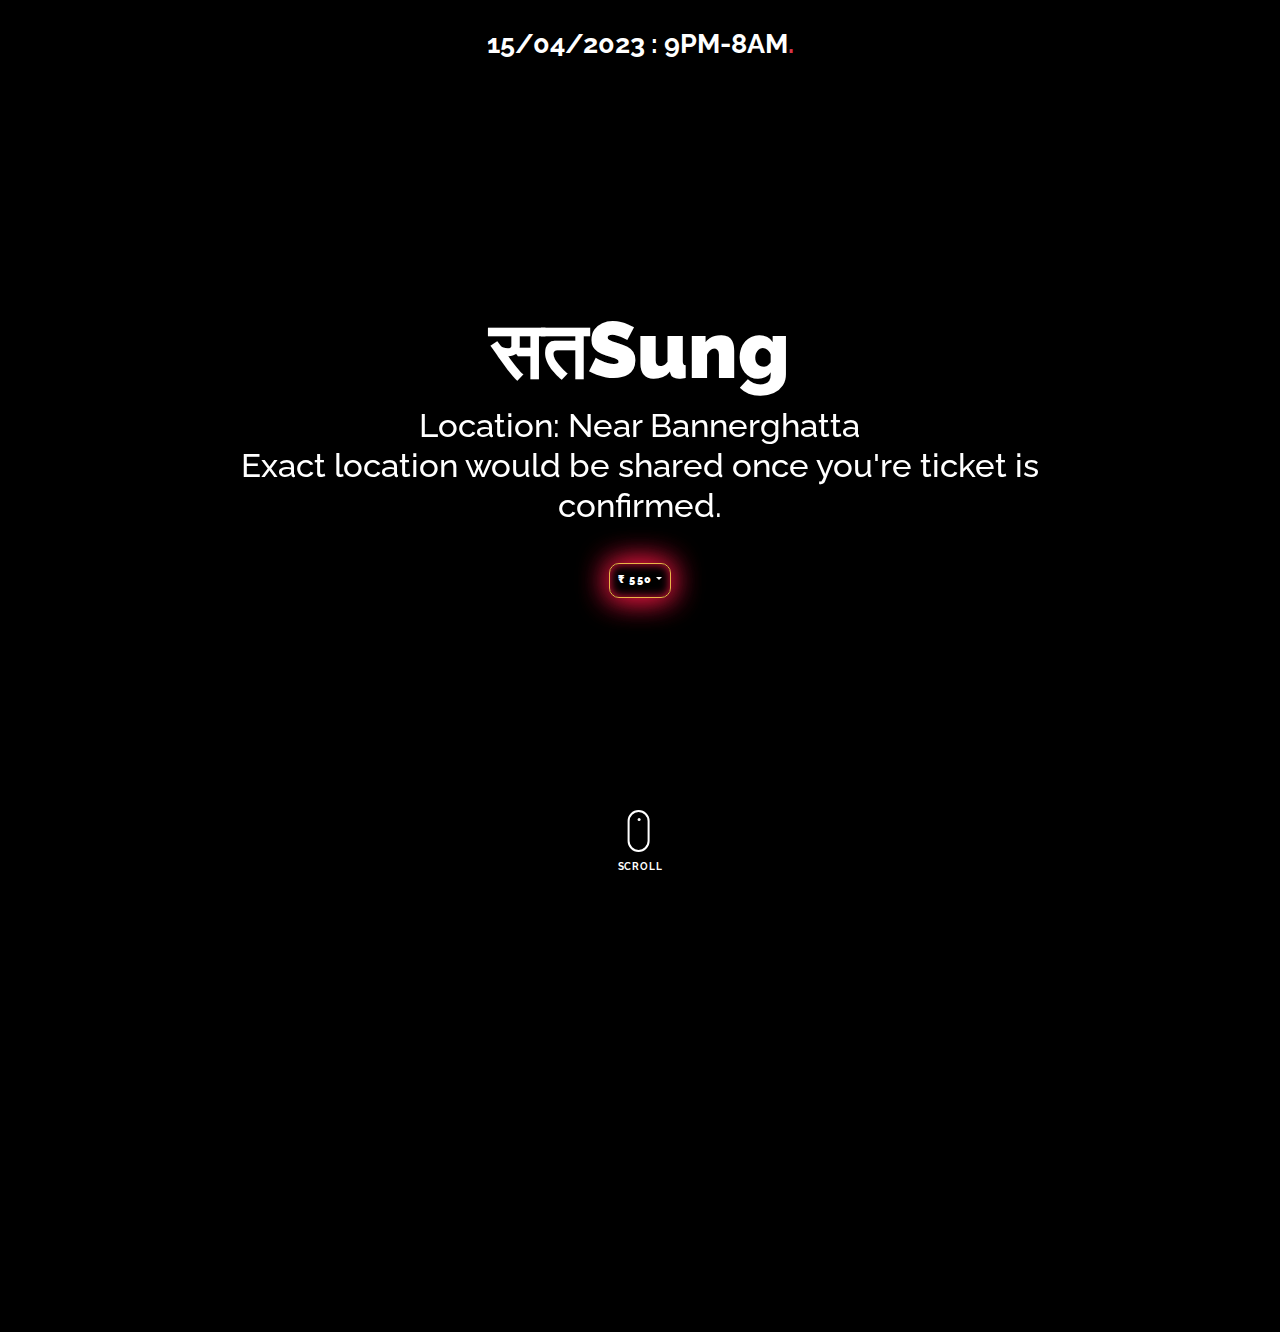
==== tickets.html @ d3749dba "Update tickets.html" ====
<!doctype html>
<html lang="en">

<head>
  <title>BPM - Bangalore Progressive Music</title>
  <meta charset="utf-8">
  <meta name="viewport" content="width=device-width, initial-scale=1, shrink-to-fit=no">
  
  <meta name="description" content=" ">
  <meta name="keywords" content="html, css, javascript, jquery">
  <meta name="author" content="">

  <link rel="stylesheet" href="css/vendor/icomoon/style.css">
  <link rel="stylesheet" href="css/vendor/owl.carousel.min.css">
  <link rel="stylesheet" href="css/vendor/aos.css">
  <link rel="stylesheet" href="css/vendor/animate.min.css">
  <link rel="stylesheet" href="css/vendor/bootstrap.min.css">
  <link rel="stylesheet" href="css/vendor/jquery.fancybox.min.css">

  <!-- Theme Style -->
  <link rel="stylesheet" href="css/style.css">
  <style type="text/css">
    button {
        background-color: #000;
        border: .5px solid crimson;
        border-radius: 10px;
        color: #fff;
        padding: 8px;
        box-shadow: 0 0 30px 0 crimson,
                    0 0 30px 0 crimson,
                    0 0 10px 0 crimson inset;
      }
  </style>

</head>

<body data-spy="scroll" data-target=".site-nav-target" data-offset="200">

  <nav class="unslate_co--site-mobile-menu">
    <div class="close-wrap d-flex">
      <a href="#" class="d-flex ml-auto js-menu-toggle">
        <span class="close-label">Close</span>
        <div class="close-times">
          <span class="bar1"></span>
          <span class="bar2"></span>
        </div>
      </a>
    </div>
    <div class="site-mobile-inner"></div>
  </nav>

  <div class="unslate_co--site-wrap">

    <div class="unslate_co--site-inner">

      <nav class="unslate_co--site-nav site-nav-target">

        <div class="container">

          <div class="row align-items-center justify-content-between text-left">
            <div class="col-md-5 text-right">
              <ul class="site-nav-ul js-clone-nav text-left d-none d-lg-inline-block">
               <!--  <li class="has-children">
                  <a href="index.html#home-section" class="nav-link">Home</a>
                  <ul class="dropdown">
                    <li>
                      <a href="index.html">Hero Image BG</a>
                    </li>
                    <li>
                      <a href="index-video.html">Video BG</a>
                    </li>
                    <li>
                      <a href="index-hero-slider.html">Hero Slider</a>
                    </li>
                    <li>
                      <a href="index-sidebar-menu.html">Sidebar Menu</a>
                    </li>
                    <li>
                      <a href="index-right-menu.html">Right Menu</a>
                    </li>
                  </ul>
                </li> -->
                <!-- <li><a href="index.html#portfolio-section" class="nav-link">Portfolio</a></li>
                <li><a href="index.html#about-section" class="nav-link">About</a></li>
                <li><a href="index.html#services-section" class="nav-link">Services</a></li> -->
              </ul>
            </div>
            <div class="site-logo pos-absolute">
              <a href="index.html" class="unslate_co--site-logo">15/04/2023 : 9PM-8AM<span>.</span></a>
            </div>
            <div class="col-md-5 text-right text-lg-left">
              <ul class="site-nav-ul js-clone-nav text-left d-none d-lg-inline-block">
                <!-- <li><a href="index.html#skills-section" class="nav-link">Skills</a></li>
                <li><a href="index.html#testimonial-section" class="nav-link">Testimonial</a></li>
                <li><a href="index.html#journal-section" class="nav-link">Journal</a></li>
                <li><a href="index.html#contact-section" class="nav-link">Contact</a></li> -->
              </ul>

              <ul class="site-nav-ul-none-onepage text-right d-inline-block d-lg-none">
                <li><a href="#" class="js-menu-toggle">Menu</a></li>
              </ul>

            </div>
          </div>
        </div>

      </nav>
      <!-- END nav -->

      <div class="cover-v1 gradient-bottom-black jarallax">
        <div class="container">
          <div class="row align-items-center">

            <div class="col-md-10 mx-auto text-center">
              <h1 class="heading" data-aos="fade-up">सतSung</h1>
              <h2 class="subheading" data-aos="fade-up" data-aos-delay="100">Location: Near Bannerghatta<br>Exact location would be shared once you're ticket is confirmed.</h2>
              <br>
              <button class="btn btn-secondary dropdown-toggle" type="button" id="dropdownMenuButton" data-toggle="dropdown"  style="background-color: #000;
        border: .5px solid #e8b647;
        border-radius: 10px;
        color: #fff;
        padding: 8px;
        box-shadow: 0 0 30px 0 crimson,
                    0 0 30px 0 crimson,
                    0 0 10px 0 crimson inset;"type="button">₹ 550</button>
                    <div class="dropdown-menu" aria-labelledby="dropdownMenuButton">
    <a class="dropdown-item" href="https://paytm.me/tS7y-O1">1 head - 699</a>
    <a class="dropdown-item" href="https://paytm.me/Bcw-21h">2 heads - 1350</a>
    <a class="dropdown-item" href="https://paytm.me/C-8MZft">3 heads - 1999</a>

    <a class="dropdown-item" href="https://paytm.me/Ius-ik9">4 heads - 2550</a>
    <a class="dropdown-item" href="https://paytm.me/HAKi-k9">5 heads - 3000</a>
    <a class="dropdown-item" href="https://paytm.me/k-GIZft">6 heads - 3500</a>
    <a class="dropdown-item" href="https://paytm.me/ZZI-Zft">7 heads - 4000</a>
    <a class="dropdown-item" href="https://paytm.me/oCCD-1l">8 heads - 4500</a>
  </div>
          <!--    <button type="button" onclick="window.location.href='https://paytm.me/tS7y-O1';" >Buy Tickets - 699</button> -->
            </div>

          </div>
        </div>

        <!-- dov -->
        <a href="#portfolio-single-section" class="mouse-wrap smoothscroll">
          <span class="mouse">
            <span class="scroll"></span>
          </span>
          <span class="mouse-label">Scroll</span>
        </a>

      </div>
      <!-- END .cover-v1 -->

     <!--  <div class="container">
        <div class="portfolio-single-wrap unslate_co--section" id="portfolio-single-section">

          <div class="portfolio-single-inner">
            <h2 class="heading-portfolio-single-h2">Shoe Rebranding</h2>

            <div class="row justify-content-between mb-5">
              <div class="col-12 mb-4">
                <div class="owl-carousel single-slider">
                  <figure class="mb-4">
                    <img src="images/work_1_full.jpg" alt="Image" class="img-fluid">
                  </figure>
                  <figure class="mb-4">
                    <img src="images/work_1_a_full.jpg" alt="Image" class="img-fluid">
                  </figure>
                </div>
              </div>
              <div class="col-12 mb-5">
                <div class="row">
                  <div class="col-sm-6 col-md-6 col-lg-3">
                    <div class="detail-v1">
                      <span class="detail-label">Project Date</span>
                      <span class="detail-val">March 9th, 2020</span>
                    </div>
                  </div>
                  <div class="col-sm-6 col-md-6 col-lg-3">
                    <div class="detail-v1">
                      <span class="detail-label">Role</span>
                      <span class="detail-val"><a href="#">Identity</a>, <a href="#">Web Design</a></span>
                    </div>
                  </div>
                  <div class="col-sm-6 col-md-6 col-lg-3">
                    <div class="detail-v1">
                      <span class="detail-label">Client</span>
                      <span class="detail-val">unslate</span>
                    </div>
                  </div>
                  <div class="col-sm-6 col-md-6 col-lg-3">
                    <div class="detail-v1">
                      <span class="detail-label">Visit</span>
                      <span class="detail-val"><a href="#">https:///</a></span>
                    </div>
                  </div>
                </div>
              </div>
              <div class="col-md-6 pr-md-5">
                <p>People think there’s one reality, but there’s loads of them, all snaking off, like roots. And what we do on one path affects what happens on the other paths. Time is a construct. People think you can’t go back and change things, but you can, that’s what flashbacks are, they’re invitations to go back and make different choices. When you make a decision, you think it’s you doing it, but it’s not. It’s the spirit out there that’s connected to our world that decides what we do and we just have to go along for the ride. Mirrors let you move through time. The government monitors people, they pay people to be your relatives and they put drugs in your food and they film you. </p>
              </div>
              <div class="col-md-6 pl-md-5">
                <p>There’s messages in every game. Like Pac-Man. Do you know what PAC stands for? P-A-C: “program and control.” He’s Program and Control Man the whole things a metaphor, he thinks he’s got free will but really he’s trapped in a maze, in a system, all he can do is consume, he’s pursued by demons that are probably just in his own head, and even if he does manage to escape by slipping out one side of the maze, what happens? He comes right back in the other side. People think it’s a happy game, it’s not a happy game, it’s a fucking nightmare world and the worst thing is it’s real and we live in it. It’s all code. If you listen closely, you can hear the numbers. There’s a cosmic flowchart that dictates where you can and where you can’t go.</p>
              </div>
            </div>

          </div>
        </div>
      </div> -->
    </div>

 
    <footer class="unslate_co--footer unslate_co--section">
      <div class="container">
        <div class="row justify-content-center">
          <div class="col-md-7">

            <div class="footer-site-logo"><a href="#">सतSung<span>.</span></a></div>

            <ul class="footer-site-social">
              <li><a href="https://instagram.com/bangaloreprogressivemusic?igshid=ZjE2NGZiNDQ=">Instagram</a></li>
            </ul>

            <p class="site-copyright">
                
                <!-- Link back to Colorlib can't be removed. Template is licensed under CC BY 3.0. -->
                Copyright &copy;
                <script>
                  document.write(new Date().getFullYear());
                </script> All rights reserved | This is made with <i class="icon-heart"
                  aria-hidden="true"></i> by <a href="https://colorlib.com" target="_blank">God</a>
                <!-- Link back to Colorlib can't be removed. Template is licensed under CC BY 3.0. -->
              
              </p>

          </div>
        </div>
      </div>
    </footer>

  </div>

  <!-- Loader -->
  <div id="unslate_co--overlayer"></div>
  <div class="site-loader-wrap">
    <div class="site-loader"></div>
  </div>

  <script src="js/scripts-dist.js"></script>
  <script src="js/main.js"></script>


</body>

</html>
---- css/vendor/icomoon/style.css ----
@font-face {
  font-family: 'icomoon';
  src:  url('fonts/icomoon.eot?10si43');
  src:  url('fonts/icomoon.eot?10si43#iefix') format('embedded-opentype'),
    url('fonts/icomoon.ttf?10si43') format('truetype'),
    url('fonts/icomoon.woff?10si43') format('woff'),
    url('fonts/icomoon.svg?10si43#icomoon') format('svg');
  font-weight: normal;
  font-style: normal;
}

[class^="icon-"], [class*=" icon-"] {
  /* use !important to prevent issues with browser extensions that change fonts */
  font-family: 'icomoon' !important;
  speak: none;
  font-style: normal;
  font-weight: normal;
  font-variant: normal;
  text-transform: none;
  line-height: 1;

  /* Better Font Rendering =========== */
  -webkit-font-smoothing: antialiased;
  -moz-osx-font-smoothing: grayscale;
}

.icon-asterisk:before {
  content: "\f069";
}
.icon-plus:before {
  content: "\f067";
}
.icon-question:before {
  content: "\f128";
}
.icon-minus:before {
  content: "\f068";
}
.icon-glass:before {
  content: "\f000";
}
.icon-music:before {
  content: "\f001";
}
.icon-search:before {
  content: "\f002";
}
.icon-envelope-o:before {
  content: "\f003";
}
.icon-heart:before {
  content: "\f004";
}
.icon-star:before {
  content: "\f005";
}
.icon-star-o:before {
  content: "\f006";
}
.icon-user:before {
  content: "\f007";
}
.icon-film:before {
  content: "\f008";
}
.icon-th-large:before {
  content: "\f009";
}
.icon-th:before {
  content: "\f00a";
}
.icon-th-list:before {
  content: "\f00b";
}
.icon-check:before {
  content: "\f00c";
}
.icon-close:before {
  content: "\f00d";
}
.icon-remove:before {
  content: "\f00d";
}
.icon-times:before {
  content: "\f00d";
}
.icon-search-plus:before {
  content: "\f00e";
}
.icon-search-minus:before {
  content: "\f010";
}
.icon-power-off:before {
  content: "\f011";
}
.icon-signal:before {
  content: "\f012";
}
.icon-cog:before {
  content: "\f013";
}
.icon-gear:before {
  content: "\f013";
}
.icon-trash-o:before {
  content: "\f014";
}
.icon-home:before {
  content: "\f015";
}
.icon-file-o:before {
  content: "\f016";
}
.icon-clock-o:before {
  content: "\f017";
}
.icon-road:before {
  content: "\f018";
}
.icon-download:before {
  content: "\f019";
}
.icon-arrow-circle-o-down:before {
  content: "\f01a";
}
.icon-arrow-circle-o-up:before {
  content: "\f01b";
}
.icon-inbox:before {
  content: "\f01c";
}
.icon-play-circle-o:before {
  content: "\f01d";
}
.icon-repeat:before {
  content: "\f01e";
}
.icon-rotate-right:before {
  content: "\f01e";
}
.icon-refresh:before {
  content: "\f021";
}
.icon-list-alt:before {
  content: "\f022";
}
.icon-lock:before {
  content: "\f023";
}
.icon-flag:before {
  content: "\f024";
}
.icon-headphones:before {
  content: "\f025";
}
.icon-volume-off:before {
  content: "\f026";
}
.icon-volume-down:before {
  content: "\f027";
}
.icon-volume-up:before {
  content: "\f028";
}
.icon-qrcode:before {
  content: "\f029";
}
.icon-barcode:before {
  content: "\f02a";
}
.icon-tag:before {
  content: "\f02b";
}
.icon-tags:before {
  content: "\f02c";
}
.icon-book:before {
  content: "\f02d";
}
.icon-bookmark:before {
  content: "\f02e";
}
.icon-print:before {
  content: "\f02f";
}
.icon-camera:before {
  content: "\f030";
}
.icon-font:before {
  content: "\f031";
}
.icon-bold:before {
  content: "\f032";
}
.icon-italic:before {
  content: "\f033";
}
.icon-text-height:before {
  content: "\f034";
}
.icon-text-width:before {
  content: "\f035";
}
.icon-align-left:before {
  content: "\f036";
}
.icon-align-center:before {
  content: "\f037";
}
.icon-align-right:before {
  content: "\f038";
}
.icon-align-justify:before {
  content: "\f039";
}
.icon-list:before {
  content: "\f03a";
}
.icon-dedent:before {
  content: "\f03b";
}
.icon-outdent:before {
  content: "\f03b";
}
.icon-indent:before {
  content: "\f03c";
}
.icon-video-camera:before {
  content: "\f03d";
}
.icon-image:before {
  content: "\f03e";
}
.icon-photo:before {
  content: "\f03e";
}
.icon-picture-o:before {
  content: "\f03e";
}
.icon-pencil:before {
  content: "\f040";
}
.icon-map-marker:before {
  content: "\f041";
}
.icon-adjust:before {
  content: "\f042";
}
.icon-tint:before {
  content: "\f043";
}
.icon-edit:before {
  content: "\f044";
}
.icon-pencil-square-o:before {
  content: "\f044";
}
.icon-share-square-o:before {
  content: "\f045";
}
.icon-check-square-o:before {
  content: "\f046";
}
.icon-arrows:before {
  content: "\f047";
}
.icon-step-backward:before {
  content: "\f048";
}
.icon-fast-backward:before {
  content: "\f049";
}
.icon-backward:before {
  content: "\f04a";
}
.icon-play:before {
  content: "\f04b";
}
.icon-pause:before {
  content: "\f04c";
}
.icon-stop:before {
  content: "\f04d";
}
.icon-forward:before {
  content: "\f04e";
}
.icon-fast-forward:before {
  content: "\f050";
}
.icon-step-forward:before {
  content: "\f051";
}
.icon-eject:before {
  content: "\f052";
}
.icon-chevron-left:before {
  content: "\f053";
}
.icon-chevron-right:before {
  content: "\f054";
}
.icon-plus-circle:before {
  content: "\f055";
}
.icon-minus-circle:before {
  content: "\f056";
}
.icon-times-circle:before {
  content: "\f057";
}
.icon-check-circle:before {
  content: "\f058";
}
.icon-question-circle:before {
  content: "\f059";
}
.icon-info-circle:before {
  content: "\f05a";
}
.icon-crosshairs:before {
  content: "\f05b";
}
.icon-times-circle-o:before {
  content: "\f05c";
}
.icon-check-circle-o:before {
  content: "\f05d";
}
.icon-ban:before {
  content: "\f05e";
}
.icon-arrow-left:before {
  content: "\f060";
}
.icon-arrow-right:before {
  content: "\f061";
}
.icon-arrow-up:before {
  content: "\f062";
}
.icon-arrow-down:before {
  content: "\f063";
}
.icon-mail-forward:before {
  content: "\f064";
}
.icon-share:before {
  content: "\f064";
}
.icon-expand:before {
  content: "\f065";
}
.icon-compress:before {
  content: "\f066";
}
.icon-exclamation-circle:before {
  content: "\f06a";
}
.icon-gift:before {
  content: "\f06b";
}
.icon-leaf:before {
  content: "\f06c";
}
.icon-fire:before {
  content: "\f06d";
}
.icon-eye:before {
  content: "\f06e";
}
.icon-eye-slash:before {
  content: "\f070";
}
.icon-exclamation-triangle:before {
  content: "\f071";
}
.icon-warning:before {
  content: "\f071";
}
.icon-plane:before {
  content: "\f072";
}
.icon-calendar:before {
  content: "\f073";
}
.icon-random:before {
  content: "\f074";
}
.icon-comment:before {
  content: "\f075";
}
.icon-magnet:before {
  content: "\f076";
}
.icon-chevron-up:before {
  content: "\f077";
}
.icon-chevron-down:before {
  content: "\f078";
}
.icon-retweet:before {
  content: "\f079";
}
.icon-shopping-cart:before {
  content: "\f07a";
}
.icon-folder:before {
  content: "\f07b";
}
.icon-folder-open:before {
  content: "\f07c";
}
.icon-arrows-v:before {
  content: "\f07d";
}
.icon-arrows-h:before {
  content: "\f07e";
}
.icon-bar-chart:before {
  content: "\f080";
}
.icon-bar-chart-o:before {
  content: "\f080";
}
.icon-twitter-square:before {
  content: "\f081";
}
.icon-facebook-square:before {
  content: "\f082";
}
.icon-camera-retro:before {
  content: "\f083";
}
.icon-key:before {
  content: "\f084";
}
.icon-cogs:before {
  content: "\f085";
}
.icon-gears:before {
  content: "\f085";
}
.icon-comments:before {
  content: "\f086";
}
.icon-thumbs-o-up:before {
  content: "\f087";
}
.icon-thumbs-o-down:before {
  content: "\f088";
}
.icon-star-half:before {
  content: "\f089";
}
.icon-heart-o:before {
  content: "\f08a";
}
.icon-sign-out:before {
  content: "\f08b";
}
.icon-linkedin-square:before {
  content: "\f08c";
}
.icon-thumb-tack:before {
  content: "\f08d";
}
.icon-external-link:before {
  content: "\f08e";
}
.icon-sign-in:before {
  content: "\f090";
}
.icon-trophy:before {
  content: "\f091";
}
.icon-github-square:before {
  content: "\f092";
}
.icon-upload:before {
  content: "\f093";
}
.icon-lemon-o:before {
  content: "\f094";
}
.icon-phone:before {
  content: "\f095";
}
.icon-square-o:before {
  content: "\f096";
}
.icon-bookmark-o:before {
  content: "\f097";
}
.icon-phone-square:before {
  content: "\f098";
}
.icon-twitter:before {
  content: "\f099";
}
.icon-facebook:before {
  content: "\f09a";
}
.icon-facebook-f:before {
  content: "\f09a";
}
.icon-github:before {
  content: "\f09b";
}
.icon-unlock:before {
  content: "\f09c";
}
.icon-credit-card:before {
  content: "\f09d";
}
.icon-feed:before {
  content: "\f09e";
}
.icon-rss:before {
  content: "\f09e";
}
.icon-hdd-o:before {
  content: "\f0a0";
}
.icon-bullhorn:before {
  content: "\f0a1";
}
.icon-bell-o:before {
  content: "\f0a2";
}
.icon-certificate:before {
  content: "\f0a3";
}
.icon-hand-o-right:before {
  content: "\f0a4";
}
.icon-hand-o-left:before {
  content: "\f0a5";
}
.icon-hand-o-up:before {
  content: "\f0a6";
}
.icon-hand-o-down:before {
  content: "\f0a7";
}
.icon-arrow-circle-left:before {
  content: "\f0a8";
}
.icon-arrow-circle-right:before {
  content: "\f0a9";
}
.icon-arrow-circle-up:before {
  content: "\f0aa";
}
.icon-arrow-circle-down:before {
  content: "\f0ab";
}
.icon-globe:before {
  content: "\f0ac";
}
.icon-wrench:before {
  content: "\f0ad";
}
.icon-tasks:before {
  content: "\f0ae";
}
.icon-filter:before {
  content: "\f0b0";
}
.icon-briefcase:before {
  content: "\f0b1";
}
.icon-arrows-alt:before {
  content: "\f0b2";
}
.icon-group:before {
  content: "\f0c0";
}
.icon-users:before {
  content: "\f0c0";
}
.icon-chain:before {
  content: "\f0c1";
}
.icon-link:before {
  content: "\f0c1";
}
.icon-cloud:before {
  content: "\f0c2";
}
.icon-flask:before {
  content: "\f0c3";
}
.icon-cut:before {
  content: "\f0c4";
}
.icon-scissors:before {
  content: "\f0c4";
}
.icon-copy:before {
  content: "\f0c5";
}
.icon-files-o:before {
  content: "\f0c5";
}
.icon-paperclip:before {
  content: "\f0c6";
}
.icon-floppy-o:before {
  content: "\f0c7";
}
.icon-save:before {
  content: "\f0c7";
}
.icon-square:before {
  content: "\f0c8";
}
.icon-bars:before {
  content: "\f0c9";
}
.icon-navicon:before {
  content: "\f0c9";
}
.icon-reorder:before {
  content: "\f0c9";
}
.icon-list-ul:before {
  content: "\f0ca";
}
.icon-list-ol:before {
  content: "\f0cb";
}
.icon-strikethrough:before {
  content: "\f0cc";
}
.icon-underline:before {
  content: "\f0cd";
}
.icon-table:before {
  content: "\f0ce";
}
.icon-magic:before {
  content: "\f0d0";
}
.icon-truck:before {
  content: "\f0d1";
}
.icon-pinterest:before {
  content: "\f0d2";
}
.icon-pinterest-square:before {
  content: "\f0d3";
}
.icon-google-plus-square:before {
  content: "\f0d4";
}
.icon-google-plus:before {
  content: "\f0d5";
}
.icon-money:before {
  content: "\f0d6";
}
.icon-caret-down:before {
  content: "\f0d7";
}
.icon-caret-up:before {
  content: "\f0d8";
}
.icon-caret-left:before {
  content: "\f0d9";
}
.icon-caret-right:before {
  content: "\f0da";
}
.icon-columns:before {
  content: "\f0db";
}
.icon-sort:before {
  content: "\f0dc";
}
.icon-unsorted:before {
  content: "\f0dc";
}
.icon-sort-desc:before {
  content: "\f0dd";
}
.icon-sort-down:before {
  content: "\f0dd";
}
.icon-sort-asc:before {
  content: "\f0de";
}
.icon-sort-up:before {
  content: "\f0de";
}
.icon-envelope:before {
  content: "\f0e0";
}
.icon-linkedin:before {
  content: "\f0e1";
}
.icon-rotate-left:before {
  content: "\f0e2";
}
.icon-undo:before {
  content: "\f0e2";
}
.icon-gavel:before {
  content: "\f0e3";
}
.icon-legal:before {
  content: "\f0e3";
}
.icon-dashboard:before {
  content: "\f0e4";
}
.icon-tachometer:before {
  content: "\f0e4";
}
.icon-comment-o:before {
  content: "\f0e5";
}
.icon-comments-o:before {
  content: "\f0e6";
}
.icon-bolt:before {
  content: "\f0e7";
}
.icon-flash:before {
  content: "\f0e7";
}
.icon-sitemap:before {
  content: "\f0e8";
}
.icon-umbrella:before {
  content: "\f0e9";
}
.icon-clipboard:before {
  content: "\f0ea";
}
.icon-paste:before {
  content: "\f0ea";
}
.icon-lightbulb-o:before {
  content: "\f0eb";
}
.icon-exchange:before {
  content: "\f0ec";
}
.icon-cloud-download:before {
  content: "\f0ed";
}
.icon-cloud-upload:before {
  content: "\f0ee";
}
.icon-user-md:before {
  content: "\f0f0";
}
.icon-stethoscope:before {
  content: "\f0f1";
}
.icon-suitcase:before {
  content: "\f0f2";
}
.icon-bell:before {
  content: "\f0f3";
}
.icon-coffee:before {
  content: "\f0f4";
}
.icon-cutlery:before {
  content: "\f0f5";
}
.icon-file-text-o:before {
  content: "\f0f6";
}
.icon-building-o:before {
  content: "\f0f7";
}
.icon-hospital-o:before {
  content: "\f0f8";
}
.icon-ambulance:before {
  content: "\f0f9";
}
.icon-medkit:before {
  content: "\f0fa";
}
.icon-fighter-jet:before {
  content: "\f0fb";
}
.icon-beer:before {
  content: "\f0fc";
}
.icon-h-square:before {
  content: "\f0fd";
}
.icon-plus-square:before {
  content: "\f0fe";
}
.icon-angle-double-left:before {
  content: "\f100";
}
.icon-angle-double-right:before {
  content: "\f101";
}
.icon-angle-double-up:before {
  content: "\f102";
}
.icon-angle-double-down:before {
  content: "\f103";
}
.icon-angle-left:before {
  content: "\f104";
}
.icon-angle-right:before {
  content: "\f105";
}
.icon-angle-up:before {
  content: "\f106";
}
.icon-angle-down:before {
  content: "\f107";
}
.icon-desktop:before {
  content: "\f108";
}
.icon-laptop:before {
  content: "\f109";
}
.icon-tablet:before {
  content: "\f10a";
}
.icon-mobile:before {
  content: "\f10b";
}
.icon-mobile-phone:before {
  content: "\f10b";
}
.icon-circle-o:before {
  content: "\f10c";
}
.icon-quote-left:before {
  content: "\f10d";
}
.icon-quote-right:before {
  content: "\f10e";
}
.icon-spinner:before {
  content: "\f110";
}
.icon-circle:before {
  content: "\f111";
}
.icon-mail-reply:before {
  content: "\f112";
}
.icon-reply:before {
  content: "\f112";
}
.icon-github-alt:before {
  content: "\f113";
}
.icon-folder-o:before {
  content: "\f114";
}
.icon-folder-open-o:before {
  content: "\f115";
}
.icon-smile-o:before {
  content: "\f118";
}
.icon-frown-o:before {
  content: "\f119";
}
.icon-meh-o:before {
  content: "\f11a";
}
.icon-gamepad:before {
  content: "\f11b";
}
.icon-keyboard-o:before {
  content: "\f11c";
}
.icon-flag-o:before {
  content: "\f11d";
}
.icon-flag-checkered:before {
  content: "\f11e";
}
.icon-terminal:before {
  content: "\f120";
}
.icon-code:before {
  content: "\f121";
}
.icon-mail-reply-all:before {
  content: "\f122";
}
.icon-reply-all:before {
  content: "\f122";
}
.icon-star-half-empty:before {
  content: "\f123";
}
.icon-star-half-full:before {
  content: "\f123";
}
.icon-star-half-o:before {
  content: "\f123";
}
.icon-location-arrow:before {
  content: "\f124";
}
.icon-crop:before {
  content: "\f125";
}
.icon-code-fork:before {
  content: "\f126";
}
.icon-chain-broken:before {
  content: "\f127";
}
.icon-unlink:before {
  content: "\f127";
}
.icon-info:before {
  content: "\f129";
}
.icon-exclamation:before {
  content: "\f12a";
}
.icon-superscript:before {
  content: "\f12b";
}
.icon-subscript:before {
  content: "\f12c";
}
.icon-eraser:before {
  content: "\f12d";
}
.icon-puzzle-piece:before {
  content: "\f12e";
}
.icon-microphone:before {
  content: "\f130";
}
.icon-microphone-slash:before {
  content: "\f131";
}
.icon-shield:before {
  content: "\f132";
}
.icon-calendar-o:before {
  content: "\f133";
}
.icon-fire-extinguisher:before {
  content: "\f134";
}
.icon-rocket:before {
  content: "\f135";
}
.icon-maxcdn:before {
  content: "\f136";
}
.icon-chevron-circle-left:before {
  content: "\f137";
}
.icon-chevron-circle-right:before {
  content: "\f138";
}
.icon-chevron-circle-up:before {
  content: "\f139";
}
.icon-chevron-circle-down:before {
  content: "\f13a";
}
.icon-html5:before {
  content: "\f13b";
}
.icon-css3:before {
  content: "\f13c";
}
.icon-anchor:before {
  content: "\f13d";
}
.icon-unlock-alt:before {
  content: "\f13e";
}
.icon-bullseye:before {
  content: "\f140";
}
.icon-ellipsis-h:before {
  content: "\f141";
}
.icon-ellipsis-v:before {
  content: "\f142";
}
.icon-rss-square:before {
  content: "\f143";
}
.icon-play-circle:before {
  content: "\f144";
}
.icon-ticket:before {
  content: "\f145";
}
.icon-minus-square:before {
  content: "\f146";
}
.icon-minus-square-o:before {
  content: "\f147";
}
.icon-level-up:before {
  content: "\f148";
}
.icon-level-down:before {
  content: "\f149";
}
.icon-check-square:before {
  content: "\f14a";
}
.icon-pencil-square:before {
  content: "\f14b";
}
.icon-external-link-square:before {
  content: "\f14c";
}
.icon-share-square:before {
  content: "\f14d";
}
.icon-compass:before {
  content: "\f14e";
}
.icon-caret-square-o-down:before {
  content: "\f150";
}
.icon-toggle-down:before {
  content: "\f150";
}
.icon-caret-square-o-up:before {
  content: "\f151";
}
.icon-toggle-up:before {
  content: "\f151";
}
.icon-caret-square-o-right:before {
  content: "\f152";
}
.icon-toggle-right:before {
  content: "\f152";
}
.icon-eur:before {
  content: "\f153";
}
.icon-euro:before {
  content: "\f153";
}
.icon-gbp:before {
  content: "\f154";
}
.icon-dollar:before {
  content: "\f155";
}
.icon-usd:before {
  content: "\f155";
}
.icon-inr:before {
  content: "\f156";
}
.icon-rupee:before {
  content: "\f156";
}
.icon-cny:before {
  content: "\f157";
}
.icon-jpy:before {
  content: "\f157";
}
.icon-rmb:before {
  content: "\f157";
}
.icon-yen:before {
  content: "\f157";
}
.icon-rouble:before {
  content: "\f158";
}
.icon-rub:before {
  content: "\f158";
}
.icon-ruble:before {
  content: "\f158";
}
.icon-krw:before {
  content: "\f159";
}
.icon-won:before {
  content: "\f159";
}
.icon-bitcoin:before {
  content: "\f15a";
}
.icon-btc:before {
  content: "\f15a";
}
.icon-file:before {
  content: "\f15b";
}
.icon-file-text:before {
  content: "\f15c";
}
.icon-sort-alpha-asc:before {
  content: "\f15d";
}
.icon-sort-alpha-desc:before {
  content: "\f15e";
}
.icon-sort-amount-asc:before {
  content: "\f160";
}
.icon-sort-amount-desc:before {
  content: "\f161";
}
.icon-sort-numeric-asc:before {
  content: "\f162";
}
.icon-sort-numeric-desc:before {
  content: "\f163";
}
.icon-thumbs-up:before {
  content: "\f164";
}
.icon-thumbs-down:before {
  content: "\f165";
}
.icon-youtube-square:before {
  content: "\f166";
}
.icon-youtube:before {
  content: "\f167";
}
.icon-xing:before {
  content: "\f168";
}
.icon-xing-square:before {
  content: "\f169";
}
.icon-youtube-play:before {
  content: "\f16a";
}
.icon-dropbox:before {
  content: "\f16b";
}
.icon-stack-overflow:before {
  content: "\f16c";
}
.icon-instagram:before {
  content: "\f16d";
}
.icon-flickr:before {
  content: "\f16e";
}
.icon-adn:before {
  content: "\f170";
}
.icon-bitbucket:before {
  content: "\f171";
}
.icon-bitbucket-square:before {
  content: "\f172";
}
.icon-tumblr:before {
  content: "\f173";
}
.icon-tumblr-square:before {
  content: "\f174";
}
.icon-long-arrow-down:before {
  content: "\f175";
}
.icon-long-arrow-up:before {
  content: "\f176";
}
.icon-long-arrow-left:before {
  content: "\f177";
}
.icon-long-arrow-right:before {
  content: "\f178";
}
.icon-apple:before {
  content: "\f179";
}
.icon-windows:before {
  content: "\f17a";
}
.icon-android:before {
  content: "\f17b";
}
.icon-linux:before {
  content: "\f17c";
}
.icon-dribbble:before {
  content: "\f17d";
}
.icon-skype:before {
  content: "\f17e";
}
.icon-foursquare:before {
  content: "\f180";
}
.icon-trello:before {
  content: "\f181";
}
.icon-female:before {
  content: "\f182";
}
.icon-male:before {
  content: "\f183";
}
.icon-gittip:before {
  content: "\f184";
}
.icon-gratipay:before {
  content: "\f184";
}
.icon-sun-o:before {
  content: "\f185";
}
.icon-moon-o:before {
  content: "\f186";
}
.icon-archive:before {
  content: "\f187";
}
.icon-bug:before {
  content: "\f188";
}
.icon-vk:before {
  content: "\f189";
}
.icon-weibo:before {
  content: "\f18a";
}
.icon-renren:before {
  content: "\f18b";
}
.icon-pagelines:before {
  content: "\f18c";
}
.icon-stack-exchange:before {
  content: "\f18d";
}
.icon-arrow-circle-o-right:before {
  content: "\f18e";
}
.icon-arrow-circle-o-left:before {
  content: "\f190";
}
.icon-caret-square-o-left:before {
  content: "\f191";
}
.icon-toggle-left:before {
  content: "\f191";
}
.icon-dot-circle-o:before {
  content: "\f192";
}
.icon-wheelchair:before {
  content: "\f193";
}
.icon-vimeo-square:before {
  content: "\f194";
}
.icon-try:before {
  content: "\f195";
}
.icon-turkish-lira:before {
  content: "\f195";
}
.icon-plus-square-o:before {
  content: "\f196";
}
.icon-space-shuttle:before {
  content: "\f197";
}
.icon-slack:before {
  content: "\f198";
}
.icon-envelope-square:before {
  content: "\f199";
}
.icon-wordpress:before {
  content: "\f19a";
}
.icon-openid:before {
  content: "\f19b";
}
.icon-bank:before {
  content: "\f19c";
}
.icon-institution:before {
  content: "\f19c";
}
.icon-university:before {
  content: "\f19c";
}
.icon-graduation-cap:before {
  content: "\f19d";
}
.icon-mortar-board:before {
  content: "\f19d";
}
.icon-yahoo:before {
  content: "\f19e";
}
.icon-google:before {
  content: "\f1a0";
}
.icon-reddit:before {
  content: "\f1a1";
}
.icon-reddit-square:before {
  content: "\f1a2";
}
.icon-stumbleupon-circle:before {
  content: "\f1a3";
}
.icon-stumbleupon:before {
  content: "\f1a4";
}
.icon-delicious:before {
  content: "\f1a5";
}
.icon-digg:before {
  content: "\f1a6";
}
.icon-pied-piper-pp:before {
  content: "\f1a7";
}
.icon-pied-piper-alt:before {
  content: "\f1a8";
}
.icon-drupal:before {
  content: "\f1a9";
}
.icon-joomla:before {
  content: "\f1aa";
}
.icon-language:before {
  content: "\f1ab";
}
.icon-fax:before {
  content: "\f1ac";
}
.icon-building:before {
  content: "\f1ad";
}
.icon-child:before {
  content: "\f1ae";
}
.icon-paw:before {
  content: "\f1b0";
}
.icon-spoon:before {
  content: "\f1b1";
}
.icon-cube:before {
  content: "\f1b2";
}
.icon-cubes:before {
  content: "\f1b3";
}
.icon-behance:before {
  content: "\f1b4";
}
.icon-behance-square:before {
  content: "\f1b5";
}
.icon-steam:before {
  content: "\f1b6";
}
.icon-steam-square:before {
  content: "\f1b7";
}
.icon-recycle:before {
  content: "\f1b8";
}
.icon-automobile:before {
  content: "\f1b9";
}
.icon-car:before {
  content: "\f1b9";
}
.icon-cab:before {
  content: "\f1ba";
}
.icon-taxi:before {
  content: "\f1ba";
}
.icon-tree:before {
  content: "\f1bb";
}
.icon-spotify:before {
  content: "\f1bc";
}
.icon-deviantart:before {
  content: "\f1bd";
}
.icon-soundcloud:before {
  content: "\f1be";
}
.icon-database:before {
  content: "\f1c0";
}
.icon-file-pdf-o:before {
  content: "\f1c1";
}
.icon-file-word-o:before {
  content: "\f1c2";
}
.icon-file-excel-o:before {
  content: "\f1c3";
}
.icon-file-powerpoint-o:before {
  content: "\f1c4";
}
.icon-file-image-o:before {
  content: "\f1c5";
}
.icon-file-photo-o:before {
  content: "\f1c5";
}
.icon-file-picture-o:before {
  content: "\f1c5";
}
.icon-file-archive-o:before {
  content: "\f1c6";
}
.icon-file-zip-o:before {
  content: "\f1c6";
}
.icon-file-audio-o:before {
  content: "\f1c7";
}
.icon-file-sound-o:before {
  content: "\f1c7";
}
.icon-file-movie-o:before {
  content: "\f1c8";
}
.icon-file-video-o:before {
  content: "\f1c8";
}
.icon-file-code-o:before {
  content: "\f1c9";
}
.icon-vine:before {
  content: "\f1ca";
}
.icon-codepen:before {
  content: "\f1cb";
}
.icon-jsfiddle:before {
  content: "\f1cc";
}
.icon-life-bouy:before {
  content: "\f1cd";
}
.icon-life-buoy:before {
  content: "\f1cd";
}
.icon-life-ring:before {
  content: "\f1cd";
}
.icon-life-saver:before {
  content: "\f1cd";
}
.icon-support:before {
  content: "\f1cd";
}
.icon-circle-o-notch:before {
  content: "\f1ce";
}
.icon-ra:before {
  content: "\f1d0";
}
.icon-rebel:before {
  content: "\f1d0";
}
.icon-resistance:before {
  content: "\f1d0";
}
.icon-empire:before {
  content: "\f1d1";
}
.icon-ge:before {
  content: "\f1d1";
}
.icon-git-square:before {
  content: "\f1d2";
}
.icon-git:before {
  content: "\f1d3";
}
.icon-hacker-news:before {
  content: "\f1d4";
}
.icon-y-combinator-square:before {
  content: "\f1d4";
}
.icon-yc-square:before {
  content: "\f1d4";
}
.icon-tencent-weibo:before {
  content: "\f1d5";
}
.icon-qq:before {
  content: "\f1d6";
}
.icon-wechat:before {
  content: "\f1d7";
}
.icon-weixin:before {
  content: "\f1d7";
}
.icon-paper-plane:before {
  content: "\f1d8";
}
.icon-send:before {
  content: "\f1d8";
}
.icon-paper-plane-o:before {
  content: "\f1d9";
}
.icon-send-o:before {
  content: "\f1d9";
}
.icon-history:before {
  content: "\f1da";
}
.icon-circle-thin:before {
  content: "\f1db";
}
.icon-header:before {
  content: "\f1dc";
}
.icon-paragraph:before {
  content: "\f1dd";
}
.icon-sliders:before {
  content: "\f1de";
}
.icon-share-alt:before {
  content: "\f1e0";
}
.icon-share-alt-square:before {
  content: "\f1e1";
}
.icon-bomb:before {
  content: "\f1e2";
}
.icon-futbol-o:before {
  content: "\f1e3";
}
.icon-soccer-ball-o:before {
  content: "\f1e3";
}
.icon-tty:before {
  content: "\f1e4";
}
.icon-binoculars:before {
  content: "\f1e5";
}
.icon-plug:before {
  content: "\f1e6";
}
.icon-slideshare:before {
  content: "\f1e7";
}
.icon-twitch:before {
  content: "\f1e8";
}
.icon-yelp:before {
  content: "\f1e9";
}
.icon-newspaper-o:before {
  content: "\f1ea";
}
.icon-wifi:before {
  content: "\f1eb";
}
.icon-calculator:before {
  content: "\f1ec";
}
.icon-paypal:before {
  content: "\f1ed";
}
.icon-google-wallet:before {
  content: "\f1ee";
}
.icon-cc-visa:before {
  content: "\f1f0";
}
.icon-cc-mastercard:before {
  content: "\f1f1";
}
.icon-cc-discover:before {
  content: "\f1f2";
}
.icon-cc-amex:before {
  content: "\f1f3";
}
.icon-cc-paypal:before {
  content: "\f1f4";
}
.icon-cc-stripe:before {
  content: "\f1f5";
}
.icon-bell-slash:before {
  content: "\f1f6";
}
.icon-bell-slash-o:before {
  content: "\f1f7";
}
.icon-trash:before {
  content: "\f1f8";
}
.icon-copyright:before {
  content: "\f1f9";
}
.icon-at:before {
  content: "\f1fa";
}
.icon-eyedropper:before {
  content: "\f1fb";
}
.icon-paint-brush:before {
  content: "\f1fc";
}
.icon-birthday-cake:before {
  content: "\f1fd";
}
.icon-area-chart:before {
  content: "\f1fe";
}
.icon-pie-chart:before {
  content: "\f200";
}
.icon-line-chart:before {
  content: "\f201";
}
.icon-lastfm:before {
  content: "\f202";
}
.icon-lastfm-square:before {
  content: "\f203";
}
.icon-toggle-off:before {
  content: "\f204";
}
.icon-toggle-on:before {
  content: "\f205";
}
.icon-bicycle:before {
  content: "\f206";
}
.icon-bus:before {
  content: "\f207";
}
.icon-ioxhost:before {
  content: "\f208";
}
.icon-angellist:before {
  content: "\f209";
}
.icon-cc:before {
  content: "\f20a";
}
.icon-ils:before {
  content: "\f20b";
}
.icon-shekel:before {
  content: "\f20b";
}
.icon-sheqel:before {
  content: "\f20b";
}
.icon-meanpath:before {
  content: "\f20c";
}
.icon-buysellads:before {
  content: "\f20d";
}
.icon-connectdevelop:before {
  content: "\f20e";
}
.icon-dashcube:before {
  content: "\f210";
}
.icon-forumbee:before {
  content: "\f211";
}
.icon-leanpub:before {
  content: "\f212";
}
.icon-sellsy:before {
  content: "\f213";
}
.icon-shirtsinbulk:before {
  content: "\f214";
}
.icon-simplybuilt:before {
  content: "\f215";
}
.icon-skyatlas:before {
  content: "\f216";
}
.icon-cart-plus:before {
  content: "\f217";
}
.icon-cart-arrow-down:before {
  content: "\f218";
}
.icon-diamond:before {
  content: "\f219";
}
.icon-ship:before {
  content: "\f21a";
}
.icon-user-secret:before {
  content: "\f21b";
}
.icon-motorcycle:before {
  content: "\f21c";
}
.icon-street-view:before {
  content: "\f21d";
}
.icon-heartbeat:before {
  content: "\f21e";
}
.icon-venus:before {
  content: "\f221";
}
.icon-mars:before {
  content: "\f222";
}
.icon-mercury:before {
  content: "\f223";
}
.icon-intersex:before {
  content: "\f224";
}
.icon-transgender:before {
  content: "\f224";
}
.icon-transgender-alt:before {
  content: "\f225";
}
.icon-venus-double:before {
  content: "\f226";
}
.icon-mars-double:before {
  content: "\f227";
}
.icon-venus-mars:before {
  content: "\f228";
}
.icon-mars-stroke:before {
  content: "\f229";
}
.icon-mars-stroke-v:before {
  content: "\f22a";
}
.icon-mars-stroke-h:before {
  content: "\f22b";
}
.icon-neuter:before {
  content: "\f22c";
}
.icon-genderless:before {
  content: "\f22d";
}
.icon-facebook-official:before {
  content: "\f230";
}
.icon-pinterest-p:before {
  content: "\f231";
}
.icon-whatsapp:before {
  content: "\f232";
}
.icon-server:before {
  content: "\f233";
}
.icon-user-plus:before {
  content: "\f234";
}
.icon-user-times:before {
  content: "\f235";
}
.icon-bed:before {
  content: "\f236";
}
.icon-hotel:before {
  content: "\f236";
}
.icon-viacoin:before {
  content: "\f237";
}
.icon-train:before {
  content: "\f238";
}
.icon-subway:before {
  content: "\f239";
}
.icon-medium:before {
  content: "\f23a";
}
.icon-y-combinator:before {
  content: "\f23b";
}
.icon-yc:before {
  content: "\f23b";
}
.icon-optin-monster:before {
  content: "\f23c";
}
.icon-opencart:before {
  content: "\f23d";
}
.icon-expeditedssl:before {
  content: "\f23e";
}
.icon-battery:before {
  content: "\f240";
}
.icon-battery-4:before {
  content: "\f240";
}
.icon-battery-full:before {
  content: "\f240";
}
.icon-battery-3:before {
  content: "\f241";
}
.icon-battery-three-quarters:before {
  content: "\f241";
}
.icon-battery-2:before {
  content: "\f242";
}
.icon-battery-half:before {
  content: "\f242";
}
.icon-battery-1:before {
  content: "\f243";
}
.icon-battery-quarter:before {
  content: "\f243";
}
.icon-battery-0:before {
  content: "\f244";
}
.icon-battery-empty:before {
  content: "\f244";
}
.icon-mouse-pointer:before {
  content: "\f245";
}
.icon-i-cursor:before {
  content: "\f246";
}
.icon-object-group:before {
  content: "\f247";
}
.icon-object-ungroup:before {
  content: "\f248";
}
.icon-sticky-note:before {
  content: "\f249";
}
.icon-sticky-note-o:before {
  content: "\f24a";
}
.icon-cc-jcb:before {
  content: "\f24b";
}
.icon-cc-diners-club:before {
  content: "\f24c";
}
.icon-clone:before {
  content: "\f24d";
}
.icon-balance-scale:before {
  content: "\f24e";
}
.icon-hourglass-o:before {
  content: "\f250";
}
.icon-hourglass-1:before {
  content: "\f251";
}
.icon-hourglass-start:before {
  content: "\f251";
}
.icon-hourglass-2:before {
  content: "\f252";
}
.icon-hourglass-half:before {
  content: "\f252";
}
.icon-hourglass-3:before {
  content: "\f253";
}
.icon-hourglass-end:before {
  content: "\f253";
}
.icon-hourglass:before {
  content: "\f254";
}
.icon-hand-grab-o:before {
  content: "\f255";
}
.icon-hand-rock-o:before {
  content: "\f255";
}
.icon-hand-paper-o:before {
  content: "\f256";
}
.icon-hand-stop-o:before {
  content: "\f256";
}
.icon-hand-scissors-o:before {
  content: "\f257";
}
.icon-hand-lizard-o:before {
  content: "\f258";
}
.icon-hand-spock-o:before {
  content: "\f259";
}
.icon-hand-pointer-o:before {
  content: "\f25a";
}
.icon-hand-peace-o:before {
  content: "\f25b";
}
.icon-trademark:before {
  content: "\f25c";
}
.icon-registered:before {
  content: "\f25d";
}
.icon-creative-commons:before {
  content: "\f25e";
}
.icon-gg:before {
  content: "\f260";
}
.icon-gg-circle:before {
  content: "\f261";
}
.icon-tripadvisor:before {
  content: "\f262";
}
.icon-odnoklassniki:before {
  content: "\f263";
}
.icon-odnoklassniki-square:before {
  content: "\f264";
}
.icon-get-pocket:before {
  content: "\f265";
}
.icon-wikipedia-w:before {
  content: "\f266";
}
.icon-safari:before {
  content: "\f267";
}
.icon-chrome:before {
  content: "\f268";
}
.icon-firefox:before {
  content: "\f269";
}
.icon-opera:before {
  content: "\f26a";
}
.icon-internet-explorer:before {
  content: "\f26b";
}
.icon-television:before {
  content: "\f26c";
}
.icon-tv:before {
  content: "\f26c";
}
.icon-contao:before {
  content: "\f26d";
}
.icon-500px:before {
  content: "\f26e";
}
.icon-amazon:before {
  content: "\f270";
}
.icon-calendar-plus-o:before {
  content: "\f271";
}
.icon-calendar-minus-o:before {
  content: "\f272";
}
.icon-calendar-times-o:before {
  content: "\f273";
}
.icon-calendar-check-o:before {
  content: "\f274";
}
.icon-industry:before {
  content: "\f275";
}
.icon-map-pin:before {
  content: "\f276";
}
.icon-map-signs:before {
  content: "\f277";
}
.icon-map-o:before {
  content: "\f278";
}
.icon-map:before {
  content: "\f279";
}
.icon-commenting:before {
  content: "\f27a";
}
.icon-commenting-o:before {
  content: "\f27b";
}
.icon-houzz:before {
  content: "\f27c";
}
.icon-vimeo:before {
  content: "\f27d";
}
.icon-black-tie:before {
  content: "\f27e";
}
.icon-fonticons:before {
  content: "\f280";
}
.icon-reddit-alien:before {
  content: "\f281";
}
.icon-edge:before {
  content: "\f282";
}
.icon-credit-card-alt:before {
  content: "\f283";
}
.icon-codiepie:before {
  content: "\f284";
}
.icon-modx:before {
  content: "\f285";
}
.icon-fort-awesome:before {
  content: "\f286";
}
.icon-usb:before {
  content: "\f287";
}
.icon-product-hunt:before {
  content: "\f288";
}
.icon-mixcloud:before {
  content: "\f289";
}
.icon-scribd:before {
  content: "\f28a";
}
.icon-pause-circle:before {
  content: "\f28b";
}
.icon-pause-circle-o:before {
  content: "\f28c";
}
.icon-stop-circle:before {
  content: "\f28d";
}
.icon-stop-circle-o:before {
  content: "\f28e";
}
.icon-shopping-bag:before {
  content: "\f290";
}
.icon-shopping-basket:before {
  content: "\f291";
}
.icon-hashtag:before {
  content: "\f292";
}
.icon-bluetooth:before {
  content: "\f293";
}
.icon-bluetooth-b:before {
  content: "\f294";
}
.icon-percent:before {
  content: "\f295";
}
.icon-gitlab:before {
  content: "\f296";
}
.icon-wpbeginner:before {
  content: "\f297";
}
.icon-wpforms:before {
  content: "\f298";
}
.icon-envira:before {
  content: "\f299";
}
.icon-universal-access:before {
  content: "\f29a";
}
.icon-wheelchair-alt:before {
  content: "\f29b";
}
.icon-question-circle-o:before {
  content: "\f29c";
}
.icon-blind:before {
  content: "\f29d";
}
.icon-audio-description:before {
  content: "\f29e";
}
.icon-volume-control-phone:before {
  content: "\f2a0";
}
.icon-braille:before {
  content: "\f2a1";
}
.icon-assistive-listening-systems:before {
  content: "\f2a2";
}
.icon-american-sign-language-interpreting:before {
  content: "\f2a3";
}
.icon-asl-interpreting:before {
  content: "\f2a3";
}
.icon-deaf:before {
  content: "\f2a4";
}
.icon-deafness:before {
  content: "\f2a4";
}
.icon-hard-of-hearing:before {
  content: "\f2a4";
}
.icon-glide:before {
  content: "\f2a5";
}
.icon-glide-g:before {
  content: "\f2a6";
}
.icon-sign-language:before {
  content: "\f2a7";
}
.icon-signing:before {
  content: "\f2a7";
}
.icon-low-vision:before {
  content: "\f2a8";
}
.icon-viadeo:before {
  content: "\f2a9";
}
.icon-viadeo-square:before {
  content: "\f2aa";
}
.icon-snapchat:before {
  content: "\f2ab";
}
.icon-snapchat-ghost:before {
  content: "\f2ac";
}
.icon-snapchat-square:before {
  content: "\f2ad";
}
.icon-pied-piper:before {
  content: "\f2ae";
}
.icon-first-order:before {
  content: "\f2b0";
}
.icon-yoast:before {
  content: "\f2b1";
}
.icon-themeisle:before {
  content: "\f2b2";
}
.icon-google-plus-circle:before {
  content: "\f2b3";
}
.icon-google-plus-official:before {
  content: "\f2b3";
}
.icon-fa:before {
  content: "\f2b4";
}
.icon-font-awesome:before {
  content: "\f2b4";
}
.icon-handshake-o:before {
  content: "\f2b5";
}
.icon-envelope-open:before {
  content: "\f2b6";
}
.icon-envelope-open-o:before {
  content: "\f2b7";
}
.icon-linode:before {
  content: "\f2b8";
}
.icon-address-book:before {
  content: "\f2b9";
}
.icon-address-book-o:before {
  content: "\f2ba";
}
.icon-address-card:before {
  content: "\f2bb";
}
.icon-vcard:before {
  content: "\f2bb";
}
.icon-address-card-o:before {
  content: "\f2bc";
}
.icon-vcard-o:before {
  content: "\f2bc";
}
.icon-user-circle:before {
  content: "\f2bd";
}
.icon-user-circle-o:before {
  content: "\f2be";
}
.icon-user-o:before {
  content: "\f2c0";
}
.icon-id-badge:before {
  content: "\f2c1";
}
.icon-drivers-license:before {
  content: "\f2c2";
}
.icon-id-card:before {
  content: "\f2c2";
}
.icon-drivers-license-o:before {
  content: "\f2c3";
}
.icon-id-card-o:before {
  content: "\f2c3";
}
.icon-quora:before {
  content: "\f2c4";
}
.icon-free-code-camp:before {
  content: "\f2c5";
}
.icon-telegram:before {
  content: "\f2c6";
}
.icon-thermometer:before {
  content: "\f2c7";
}
.icon-thermometer-4:before {
  content: "\f2c7";
}
.icon-thermometer-full:before {
  content: "\f2c7";
}
.icon-thermometer-3:before {
  content: "\f2c8";
}
.icon-thermometer-three-quarters:before {
  content: "\f2c8";
}
.icon-thermometer-2:before {
  content: "\f2c9";
}
.icon-thermometer-half:before {
  content: "\f2c9";
}
.icon-thermometer-1:before {
  content: "\f2ca";
}
.icon-thermometer-quarter:before {
  content: "\f2ca";
}
.icon-thermometer-0:before {
  content: "\f2cb";
}
.icon-thermometer-empty:before {
  content: "\f2cb";
}
.icon-shower:before {
  content: "\f2cc";
}
.icon-bath:before {
  content: "\f2cd";
}
.icon-bathtub:before {
  content: "\f2cd";
}
.icon-s15:before {
  content: "\f2cd";
}
.icon-podcast:before {
  content: "\f2ce";
}
.icon-window-maximize:before {
  content: "\f2d0";
}
.icon-window-minimize:before {
  content: "\f2d1";
}
.icon-window-restore:before {
  content: "\f2d2";
}
.icon-times-rectangle:before {
  content: "\f2d3";
}
.icon-window-close:before {
  content: "\f2d3";
}
.icon-times-rectangle-o:before {
  content: "\f2d4";
}
.icon-window-close-o:before {
  content: "\f2d4";
}
.icon-bandcamp:before {
  content: "\f2d5";
}
.icon-grav:before {
  content: "\f2d6";
}
.icon-etsy:before {
  content: "\f2d7";
}
.icon-imdb:before {
  content: "\f2d8";
}
.icon-ravelry:before {
  content: "\f2d9";
}
.icon-eercast:before {
  content: "\f2da";
}
.icon-microchip:before {
  content: "\f2db";
}
.icon-snowflake-o:before {
  content: "\f2dc";
}
.icon-superpowers:before {
  content: "\f2dd";
}
.icon-wpexplorer:before {
  content: "\f2de";
}
.icon-meetup:before {
  content: "\f2e0";
}
.icon-3d_rotation:before {
  content: "\e84d";
}
.icon-ac_unit:before {
  content: "\eb3b";
}
.icon-alarm:before {
  content: "\e855";
}
.icon-access_alarms:before {
  content: "\e191";
}
.icon-schedule:before {
  content: "\e8b5";
}
.icon-accessibility:before {
  content: "\e84e";
}
.icon-accessible:before {
  content: "\e914";
}
.icon-account_balance:before {
  content: "\e84f";
}
.icon-account_balance_wallet:before {
  content: "\e850";
}
.icon-account_box:before {
  content: "\e851";
}
.icon-account_circle:before {
  content: "\e853";
}
.icon-adb:before {
  content: "\e60e";
}
.icon-add:before {
  content: "\e145";
}
.icon-add_a_photo:before {
  content: "\e439";
}
.icon-alarm_add:before {
  content: "\e856";
}
.icon-add_alert:before {
  content: "\e003";
}
.icon-add_box:before {
  content: "\e146";
}
.icon-add_circle:before {
  content: "\e147";
}
.icon-control_point:before {
  content: "\e3ba";
}
.icon-add_location:before {
  content: "\e567";
}
.icon-add_shopping_cart:before {
  content: "\e854";
}
.icon-queue:before {
  content: "\e03c";
}
.icon-add_to_queue:before {
  content: "\e05c";
}
.icon-adjust2:before {
  content: "\e39e";
}
.icon-airline_seat_flat:before {
  content: "\e630";
}
.icon-airline_seat_flat_angled:before {
  content: "\e631";
}
.icon-airline_seat_individual_suite:before {
  content: "\e632";
}
.icon-airline_seat_legroom_extra:before {
  content: "\e633";
}
.icon-airline_seat_legroom_normal:before {
  content: "\e634";
}
.icon-airline_seat_legroom_reduced:before {
  content: "\e635";
}
.icon-airline_seat_recline_extra:before {
  content: "\e636";
}
.icon-airline_seat_recline_normal:before {
  content: "\e637";
}
.icon-flight:before {
  content: "\e539";
}
.icon-airplanemode_inactive:before {
  content: "\e194";
}
.icon-airplay:before {
  content: "\e055";
}
.icon-airport_shuttle:before {
  content: "\eb3c";
}
.icon-alarm_off:before {
  content: "\e857";
}
.icon-alarm_on:before {
  content: "\e858";
}
.icon-album:before {
  content: "\e019";
}
.icon-all_inclusive:before {
  content: "\eb3d";
}
.icon-all_out:before {
  content: "\e90b";
}
.icon-android2:before {
  content: "\e859";
}
.icon-announcement:before {
  content: "\e85a";
}
.icon-apps:before {
  content: "\e5c3";
}
.icon-archive2:before {
  content: "\e149";
}
.icon-arrow_back:before {
  content: "\e5c4";
}
.icon-arrow_downward:before {
  content: "\e5db";
}
.icon-arrow_drop_down:before {
  content: "\e5c5";
}
.icon-arrow_drop_down_circle:before {
  content: "\e5c6";
}
.icon-arrow_drop_up:before {
  content: "\e5c7";
}
.icon-arrow_forward:before {
  content: "\e5c8";
}
.icon-arrow_upward:before {
  content: "\e5d8";
}
.icon-art_track:before {
  content: "\e060";
}
.icon-aspect_ratio:before {
  content: "\e85b";
}
.icon-poll:before {
  content: "\e801";
}
.icon-assignment:before {
  content: "\e85d";
}
.icon-assignment_ind:before {
  content: "\e85e";
}
.icon-assignment_late:before {
  content: "\e85f";
}
.icon-assignment_return:before {
  content: "\e860";
}
.icon-assignment_returned:before {
  content: "\e861";
}
.icon-assignment_turned_in:before {
  content: "\e862";
}
.icon-assistant:before {
  content: "\e39f";
}
.icon-flag2:before {
  content: "\e153";
}
.icon-attach_file:before {
  content: "\e226";
}
.icon-attach_money:before {
  content: "\e227";
}
.icon-attachment:before {
  content: "\e2bc";
}
.icon-audiotrack:before {
  content: "\e3a1";
}
.icon-autorenew:before {
  content: "\e863";
}
.icon-av_timer:before {
  content: "\e01b";
}
.icon-backspace:before {
  content: "\e14a";
}
.icon-cloud_upload:before {
  content: "\e2c3";
}
.icon-battery_alert:before {
  content: "\e19c";
}
.icon-battery_charging_full:before {
  content: "\e1a3";
}
.icon-battery_std:before {
  content: "\e1a5";
}
.icon-battery_unknown:before {
  content: "\e1a6";
}
.icon-beach_access:before {
  content: "\eb3e";
}
.icon-beenhere:before {
  content: "\e52d";
}
.icon-block:before {
  content: "\e14b";
}
.icon-bluetooth2:before {
  content: "\e1a7";
}
.icon-bluetooth_searching:before {
  content: "\e1aa";
}
.icon-bluetooth_connected:before {
  content: "\e1a8";
}
.icon-bluetooth_disabled:before {
  content: "\e1a9";
}
.icon-blur_circular:before {
  content: "\e3a2";
}
.icon-blur_linear:before {
  content: "\e3a3";
}
.icon-blur_off:before {
  content: "\e3a4";
}
.icon-blur_on:before {
  content: "\e3a5";
}
.icon-class:before {
  content: "\e86e";
}
.icon-turned_in:before {
  content: "\e8e6";
}
.icon-turned_in_not:before {
  content: "\e8e7";
}
.icon-border_all:before {
  content: "\e228";
}
.icon-border_bottom:before {
  content: "\e229";
}
.icon-border_clear:before {
  content: "\e22a";
}
.icon-border_color:before {
  content: "\e22b";
}
.icon-border_horizontal:before {
  content: "\e22c";
}
.icon-border_inner:before {
  content: "\e22d";
}
.icon-border_left:before {
  content: "\e22e";
}
.icon-border_outer:before {
  content: "\e22f";
}
.icon-border_right:before {
  content: "\e230";
}
.icon-border_style:before {
  content: "\e231";
}
.icon-border_top:before {
  content: "\e232";
}
.icon-border_vertical:before {
  content: "\e233";
}
.icon-branding_watermark:before {
  content: "\e06b";
}
.icon-brightness_1:before {
  content: "\e3a6";
}
.icon-brightness_2:before {
  content: "\e3a7";
}
.icon-brightness_3:before {
  content: "\e3a8";
}
.icon-brightness_4:before {
  content: "\e3a9";
}
.icon-brightness_low:before {
  content: "\e1ad";
}
.icon-brightness_medium:before {
  content: "\e1ae";
}
.icon-brightness_high:before {
  content: "\e1ac";
}
.icon-brightness_auto:before {
  content: "\e1ab";
}
.icon-broken_image:before {
  content: "\e3ad";
}
.icon-brush:before {
  content: "\e3ae";
}
.icon-bubble_chart:before {
  content: "\e6dd";
}
.icon-bug_report:before {
  content: "\e868";
}
.icon-build:before {
  content: "\e869";
}
.icon-burst_mode:before {
  content: "\e43c";
}
.icon-domain:before {
  content: "\e7ee";
}
.icon-business_center:before {
  content: "\eb3f";
}
.icon-cached:before {
  content: "\e86a";
}
.icon-cake:before {
  content: "\e7e9";
}
.icon-phone2:before {
  content: "\e0cd";
}
.icon-call_end:before {
  content: "\e0b1";
}
.icon-call_made:before {
  content: "\e0b2";
}
.icon-merge_type:before {
  content: "\e252";
}
.icon-call_missed:before {
  content: "\e0b4";
}
.icon-call_missed_outgoing:before {
  content: "\e0e4";
}
.icon-call_received:before {
  content: "\e0b5";
}
.icon-call_split:before {
  content: "\e0b6";
}
.icon-call_to_action:before {
  content: "\e06c";
}
.icon-camera2:before {
  content: "\e3af";
}
.icon-photo_camera:before {
  content: "\e412";
}
.icon-camera_enhance:before {
  content: "\e8fc";
}
.icon-camera_front:before {
  content: "\e3b1";
}
.icon-camera_rear:before {
  content: "\e3b2";
}
.icon-camera_roll:before {
  content: "\e3b3";
}
.icon-cancel:before {
  content: "\e5c9";
}
.icon-redeem:before {
  content: "\e8b1";
}
.icon-card_membership:before {
  content: "\e8f7";
}
.icon-card_travel:before {
  content: "\e8f8";
}
.icon-casino:before {
  content: "\eb40";
}
.icon-cast:before {
  content: "\e307";
}
.icon-cast_connected:before {
  content: "\e308";
}
.icon-center_focus_strong:before {
  content: "\e3b4";
}
.icon-center_focus_weak:before {
  content: "\e3b5";
}
.icon-change_history:before {
  content: "\e86b";
}
.icon-chat:before {
  content: "\e0b7";
}
.icon-chat_bubble:before {
  content: "\e0ca";
}
.icon-chat_bubble_outline:before {
  content: "\e0cb";
}
.icon-check2:before {
  content: "\e5ca";
}
.icon-check_box:before {
  content: "\e834";
}
.icon-check_box_outline_blank:before {
  content: "\e835";
}
.icon-check_circle:before {
  content: "\e86c";
}
.icon-navigate_before:before {
  content: "\e408";
}
.icon-navigate_next:before {
  content: "\e409";
}
.icon-child_care:before {
  content: "\eb41";
}
.icon-child_friendly:before {
  content: "\eb42";
}
.icon-chrome_reader_mode:before {
  content: "\e86d";
}
.icon-close2:before {
  content: "\e5cd";
}
.icon-clear_all:before {
  content: "\e0b8";
}
.icon-closed_caption:before {
  content: "\e01c";
}
.icon-wb_cloudy:before {
  content: "\e42d";
}
.icon-cloud_circle:before {
  content: "\e2be";
}
.icon-cloud_done:before {
  content: "\e2bf";
}
.icon-cloud_download:before {
  content: "\e2c0";
}
.icon-cloud_off:before {
  content: "\e2c1";
}
.icon-cloud_queue:before {
  content: "\e2c2";
}
.icon-code2:before {
  content: "\e86f";
}
.icon-photo_library:before {
  content: "\e413";
}
.icon-collections_bookmark:before {
  content: "\e431";
}
.icon-palette:before {
  content: "\e40a";
}
.icon-colorize:before {
  content: "\e3b8";
}
.icon-comment2:before {
  content: "\e0b9";
}
.icon-compare:before {
  content: "\e3b9";
}
.icon-compare_arrows:before {
  content: "\e915";
}
.icon-laptop2:before {
  content: "\e31e";
}
.icon-confirmation_number:before {
  content: "\e638";
}
.icon-contact_mail:before {
  content: "\e0d0";
}
.icon-contact_phone:before {
  content: "\e0cf";
}
.icon-contacts:before {
  content: "\e0ba";
}
.icon-content_copy:before {
  content: "\e14d";
}
.icon-content_cut:before {
  content: "\e14e";
}
.icon-content_paste:before {
  content: "\e14f";
}
.icon-control_point_duplicate:before {
  content: "\e3bb";
}
.icon-copyright2:before {
  content: "\e90c";
}
.icon-mode_edit:before {
  content: "\e254";
}
.icon-create_new_folder:before {
  content: "\e2cc";
}
.icon-payment:before {
  content: "\e8a1";
}
.icon-crop2:before {
  content: "\e3be";
}
.icon-crop_16_9:before {
  content: "\e3bc";
}
.icon-crop_3_2:before {
  content: "\e3bd";
}
.icon-crop_landscape:before {
  content: "\e3c3";
}
.icon-crop_7_5:before {
  content: "\e3c0";
}
.icon-crop_din:before {
  content: "\e3c1";
}
.icon-crop_free:before {
  content: "\e3c2";
}
.icon-crop_original:before {
  content: "\e3c4";
}
.icon-crop_portrait:before {
  content: "\e3c5";
}
.icon-crop_rotate:before {
  content: "\e437";
}
.icon-crop_square:before {
  content: "\e3c6";
}
.icon-dashboard2:before {
  content: "\e871";
}
.icon-data_usage:before {
  content: "\e1af";
}
.icon-date_range:before {
  content: "\e916";
}
.icon-dehaze:before {
  content: "\e3c7";
}
.icon-delete:before {
  content: "\e872";
}
.icon-delete_forever:before {
  content: "\e92b";
}
.icon-delete_sweep:before {
  content: "\e16c";
}
.icon-description:before {
  content: "\e873";
}
.icon-desktop_mac:before {
  content: "\e30b";
}
.icon-desktop_windows:before {
  content: "\e30c";
}
.icon-details:before {
  content: "\e3c8";
}
.icon-developer_board:before {
  content: "\e30d";
}
.icon-developer_mode:before {
  content: "\e1b0";
}
.icon-device_hub:before {
  content: "\e335";
}
.icon-phonelink:before {
  content: "\e326";
}
.icon-devices_other:before {
  content: "\e337";
}
.icon-dialer_sip:before {
  content: "\e0bb";
}
.icon-dialpad:before {
  content: "\e0bc";
}
.icon-directions:before {
  content: "\e52e";
}
.icon-directions_bike:before {
  content: "\e52f";
}
.icon-directions_boat:before {
  content: "\e532";
}
.icon-directions_bus:before {
  content: "\e530";
}
.icon-directions_car:before {
  content: "\e531";
}
.icon-directions_railway:before {
  content: "\e534";
}
.icon-directions_run:before {
  content: "\e566";
}
.icon-directions_transit:before {
  content: "\e535";
}
.icon-directions_walk:before {
  content: "\e536";
}
.icon-disc_full:before {
  content: "\e610";
}
.icon-dns:before {
  content: "\e875";
}
.icon-not_interested:before {
  content: "\e033";
}
.icon-do_not_disturb_alt:before {
  content: "\e611";
}
.icon-do_not_disturb_off:before {
  content: "\e643";
}
.icon-remove_circle:before {
  content: "\e15c";
}
.icon-dock:before {
  content: "\e30e";
}
.icon-done:before {
  content: "\e876";
}
.icon-done_all:before {
  content: "\e877";
}
.icon-donut_large:before {
  content: "\e917";
}
.icon-donut_small:before {
  content: "\e918";
}
.icon-drafts:before {
  content: "\e151";
}
.icon-drag_handle:before {
  content: "\e25d";
}
.icon-time_to_leave:before {
  content: "\e62c";
}
.icon-dvr:before {
  content: "\e1b2";
}
.icon-edit_location:before {
  content: "\e568";
}
.icon-eject2:before {
  content: "\e8fb";
}
.icon-markunread:before {
  content: "\e159";
}
.icon-enhanced_encryption:before {
  content: "\e63f";
}
.icon-equalizer:before {
  content: "\e01d";
}
.icon-error:before {
  content: "\e000";
}
.icon-error_outline:before {
  content: "\e001";
}
.icon-euro_symbol:before {
  content: "\e926";
}
.icon-ev_station:before {
  content: "\e56d";
}
.icon-insert_invitation:before {
  content: "\e24f";
}
.icon-event_available:before {
  content: "\e614";
}
.icon-event_busy:before {
  content: "\e615";
}
.icon-event_note:before {
  content: "\e616";
}
.icon-event_seat:before {
  content: "\e903";
}
.icon-exit_to_app:before {
  content: "\e879";
}
.icon-expand_less:before {
  content: "\e5ce";
}
.icon-expand_more:before {
  content: "\e5cf";
}
.icon-explicit:before {
  content: "\e01e";
}
.icon-explore:before {
  content: "\e87a";
}
.icon-exposure:before {
  content: "\e3ca";
}
.icon-exposure_neg_1:before {
  content: "\e3cb";
}
.icon-exposure_neg_2:before {
  content: "\e3cc";
}
.icon-exposure_plus_1:before {
  content: "\e3cd";
}
.icon-exposure_plus_2:before {
  content: "\e3ce";
}
.icon-exposure_zero:before {
  content: "\e3cf";
}
.icon-extension:before {
  content: "\e87b";
}
.icon-face:before {
  content: "\e87c";
}
.icon-fast_forward:before {
  content: "\e01f";
}
.icon-fast_rewind:before {
  content: "\e020";
}
.icon-favorite:before {
  content: "\e87d";
}
.icon-favorite_border:before {
  content: "\e87e";
}
.icon-featured_play_list:before {
  content: "\e06d";
}
.icon-featured_video:before {
  content: "\e06e";
}
.icon-sms_failed:before {
  content: "\e626";
}
.icon-fiber_dvr:before {
  content: "\e05d";
}
.icon-fiber_manual_record:before {
  content: "\e061";
}
.icon-fiber_new:before {
  content: "\e05e";
}
.icon-fiber_pin:before {
  content: "\e06a";
}
.icon-fiber_smart_record:before {
  content: "\e062";
}
.icon-get_app:before {
  content: "\e884";
}
.icon-file_upload:before {
  content: "\e2c6";
}
.icon-filter2:before {
  content: "\e3d3";
}
.icon-filter_1:before {
  content: "\e3d0";
}
.icon-filter_2:before {
  content: "\e3d1";
}
.icon-filter_3:before {
  content: "\e3d2";
}
.icon-filter_4:before {
  content: "\e3d4";
}
.icon-filter_5:before {
  content: "\e3d5";
}
.icon-filter_6:before {
  content: "\e3d6";
}
.icon-filter_7:before {
  content: "\e3d7";
}
.icon-filter_8:before {
  content: "\e3d8";
}
.icon-filter_9:before {
  content: "\e3d9";
}
.icon-filter_9_plus:before {
  content: "\e3da";
}
.icon-filter_b_and_w:before {
  content: "\e3db";
}
.icon-filter_center_focus:before {
  content: "\e3dc";
}
.icon-filter_drama:before {
  content: "\e3dd";
}
.icon-filter_frames:before {
  content: "\e3de";
}
.icon-terrain:before {
  content: "\e564";
}
.icon-filter_list:before {
  content: "\e152";
}
.icon-filter_none:before {
  content: "\e3e0";
}
.icon-filter_tilt_shift:before {
  content: "\e3e2";
}
.icon-filter_vintage:before {
  content: "\e3e3";
}
.icon-find_in_page:before {
  content: "\e880";
}
.icon-find_replace:before {
  content: "\e881";
}
.icon-fingerprint:before {
  content: "\e90d";
}
.icon-first_page:before {
  content: "\e5dc";
}
.icon-fitness_center:before {
  content: "\eb43";
}
.icon-flare:before {
  content: "\e3e4";
}
.icon-flash_auto:before {
  content: "\e3e5";
}
.icon-flash_off:before {
  content: "\e3e6";
}
.icon-flash_on:before {
  content: "\e3e7";
}
.icon-flight_land:before {
  content: "\e904";
}
.icon-flight_takeoff:before {
  content: "\e905";
}
.icon-flip:before {
  content: "\e3e8";
}
.icon-flip_to_back:before {
  content: "\e882";
}
.icon-flip_to_front:before {
  content: "\e883";
}
.icon-folder2:before {
  content: "\e2c7";
}
.icon-folder_open:before {
  content: "\e2c8";
}
.icon-folder_shared:before {
  content: "\e2c9";
}
.icon-folder_special:before {
  content: "\e617";
}
.icon-font_download:before {
  content: "\e167";
}
.icon-format_align_center:before {
  content: "\e234";
}
.icon-format_align_justify:before {
  content: "\e235";
}
.icon-format_align_left:before {
  content: "\e236";
}
.icon-format_align_right:before {
  content: "\e237";
}
.icon-format_bold:before {
  content: "\e238";
}
.icon-format_clear:before {
  content: "\e239";
}
.icon-format_color_fill:before {
  content: "\e23a";
}
.icon-format_color_reset:before {
  content: "\e23b";
}
.icon-format_color_text:before {
  content: "\e23c";
}
.icon-format_indent_decrease:before {
  content: "\e23d";
}
.icon-format_indent_increase:before {
  content: "\e23e";
}
.icon-format_italic:before {
  content: "\e23f";
}
.icon-format_line_spacing:before {
  content: "\e240";
}
.icon-format_list_bulleted:before {
  content: "\e241";
}
.icon-format_list_numbered:before {
  content: "\e242";
}
.icon-format_paint:before {
  content: "\e243";
}
.icon-format_quote:before {
  content: "\e244";
}
.icon-format_shapes:before {
  content: "\e25e";
}
.icon-format_size:before {
  content: "\e245";
}
.icon-format_strikethrough:before {
  content: "\e246";
}
.icon-format_textdirection_l_to_r:before {
  content: "\e247";
}
.icon-format_textdirection_r_to_l:before {
  content: "\e248";
}
.icon-format_underlined:before {
  content: "\e249";
}
.icon-question_answer:before {
  content: "\e8af";
}
.icon-forward2:before {
  content: "\e154";
}
.icon-forward_10:before {
  content: "\e056";
}
.icon-forward_30:before {
  content: "\e057";
}
.icon-forward_5:before {
  content: "\e058";
}
.icon-free_breakfast:before {
  content: "\eb44";
}
.icon-fullscreen:before {
  content: "\e5d0";
}
.icon-fullscreen_exit:before {
  content: "\e5d1";
}
.icon-functions:before {
  content: "\e24a";
}
.icon-g_translate:before {
  content: "\e927";
}
.icon-games:before {
  content: "\e021";
}
.icon-gavel2:before {
  content: "\e90e";
}
.icon-gesture:before {
  content: "\e155";
}
.icon-gif:before {
  content: "\e908";
}
.icon-goat:before {
  content: "\e900";
}
.icon-golf_course:before {
  content: "\eb45";
}
.icon-my_location:before {
  content: "\e55c";
}
.icon-location_searching:before {
  content: "\e1b7";
}
.icon-location_disabled:before {
  content: "\e1b6";
}
.icon-star2:before {
  content: "\e838";
}
.icon-gradient:before {
  content: "\e3e9";
}
.icon-grain:before {
  content: "\e3ea";
}
.icon-graphic_eq:before {
  content: "\e1b8";
}
.icon-grid_off:before {
  content: "\e3eb";
}
.icon-grid_on:before {
  content: "\e3ec";
}
.icon-people:before {
  content: "\e7fb";
}
.icon-group_add:before {
  content: "\e7f0";
}
.icon-group_work:before {
  content: "\e886";
}
.icon-hd:before {
  content: "\e052";
}
.icon-hdr_off:before {
  content: "\e3ed";
}
.icon-hdr_on:before {
  content: "\e3ee";
}
.icon-hdr_strong:before {
  content: "\e3f1";
}
.icon-hdr_weak:before {
  content: "\e3f2";
}
.icon-headset:before {
  content: "\e310";
}
.icon-headset_mic:before {
  content: "\e311";
}
.icon-healing:before {
  content: "\e3f3";
}
.icon-hearing:before {
  content: "\e023";
}
.icon-help:before {
  content: "\e887";
}
.icon-help_outline:before {
  content: "\e8fd";
}
.icon-high_quality:before {
  content: "\e024";
}
.icon-highlight:before {
  content: "\e25f";
}
.icon-highlight_off:before {
  content: "\e888";
}
.icon-restore:before {
  content: "\e8b3";
}
.icon-home2:before {
  content: "\e88a";
}
.icon-hot_tub:before {
  content: "\eb46";
}
.icon-local_hotel:before {
  content: "\e549";
}
.icon-hourglass_empty:before {
  content: "\e88b";
}
.icon-hourglass_full:before {
  content: "\e88c";
}
.icon-http:before {
  content: "\e902";
}
.icon-lock2:before {
  content: "\e897";
}
.icon-photo2:before {
  content: "\e410";
}
.icon-image_aspect_ratio:before {
  content: "\e3f5";
}
.icon-import_contacts:before {
  content: "\e0e0";
}
.icon-import_export:before {
  content: "\e0c3";
}
.icon-important_devices:before {
  content: "\e912";
}
.icon-inbox2:before {
  content: "\e156";
}
.icon-indeterminate_check_box:before {
  content: "\e909";
}
.icon-info2:before {
  content: "\e88e";
}
.icon-info_outline:before {
  content: "\e88f";
}
.icon-input:before {
  content: "\e890";
}
.icon-insert_comment:before {
  content: "\e24c";
}
.icon-insert_drive_file:before {
  content: "\e24d";
}
.icon-tag_faces:before {
  content: "\e420";
}
.icon-link2:before {
  content: "\e157";
}
.icon-invert_colors:before {
  content: "\e891";
}
.icon-invert_colors_off:before {
  content: "\e0c4";
}
.icon-iso:before {
  content: "\e3f6";
}
.icon-keyboard:before {
  content: "\e312";
}
.icon-keyboard_arrow_down:before {
  content: "\e313";
}
.icon-keyboard_arrow_left:before {
  content: "\e314";
}
.icon-keyboard_arrow_right:before {
  content: "\e315";
}
.icon-keyboard_arrow_up:before {
  content: "\e316";
}
.icon-keyboard_backspace:before {
  content: "\e317";
}
.icon-keyboard_capslock:before {
  content: "\e318";
}
.icon-keyboard_hide:before {
  content: "\e31a";
}
.icon-keyboard_return:before {
  content: "\e31b";
}
.icon-keyboard_tab:before {
  content: "\e31c";
}
.icon-keyboard_voice:before {
  content: "\e31d";
}
.icon-kitchen:before {
  content: "\eb47";
}
.icon-label:before {
  content: "\e892";
}
.icon-label_outline:before {
  content: "\e893";
}
.icon-language2:before {
  content: "\e894";
}
.icon-laptop_chromebook:before {
  content: "\e31f";
}
.icon-laptop_mac:before {
  content: "\e320";
}
.icon-laptop_windows:before {
  content: "\e321";
}
.icon-last_page:before {
  content: "\e5dd";
}
.icon-open_in_new:before {
  content: "\e89e";
}
.icon-layers:before {
  content: "\e53b";
}
.icon-layers_clear:before {
  content: "\e53c";
}
.icon-leak_add:before {
  content: "\e3f8";
}
.icon-leak_remove:before {
  content: "\e3f9";
}
.icon-lens:before {
  content: "\e3fa";
}
.icon-library_books:before {
  content: "\e02f";
}
.icon-library_music:before {
  content: "\e030";
}
.icon-lightbulb_outline:before {
  content: "\e90f";
}
.icon-line_style:before {
  content: "\e919";
}
.icon-line_weight:before {
  content: "\e91a";
}
.icon-linear_scale:before {
  content: "\e260";
}
.icon-linked_camera:before {
  content: "\e438";
}
.icon-list2:before {
  content: "\e896";
}
.icon-live_help:before {
  content: "\e0c6";
}
.icon-live_tv:before {
  content: "\e639";
}
.icon-local_play:before {
  content: "\e553";
}
.icon-local_airport:before {
  content: "\e53d";
}
.icon-local_atm:before {
  content: "\e53e";
}
.icon-local_bar:before {
  content: "\e540";
}
.icon-local_cafe:before {
  content: "\e541";
}
.icon-local_car_wash:before {
  content: "\e542";
}
.icon-local_convenience_store:before {
  content: "\e543";
}
.icon-restaurant_menu:before {
  content: "\e561";
}
.icon-local_drink:before {
  content: "\e544";
}
.icon-local_florist:before {
  content: "\e545";
}
.icon-local_gas_station:before {
  content: "\e546";
}
.icon-shopping_cart:before {
  content: "\e8cc";
}
.icon-local_hospital:before {
  content: "\e548";
}
.icon-local_laundry_service:before {
  content: "\e54a";
}
.icon-local_library:before {
  content: "\e54b";
}
.icon-local_mall:before {
  content: "\e54c";
}
.icon-theaters:before {
  content: "\e8da";
}
.icon-local_offer:before {
  content: "\e54e";
}
.icon-local_parking:before {
  content: "\e54f";
}
.icon-local_pharmacy:before {
  content: "\e550";
}
.icon-local_pizza:before {
  content: "\e552";
}
.icon-print2:before {
  content: "\e8ad";
}
.icon-local_shipping:before {
  content: "\e558";
}
.icon-local_taxi:before {
  content: "\e559";
}
.icon-location_city:before {
  content: "\e7f1";
}
.icon-location_off:before {
  content: "\e0c7";
}
.icon-room:before {
  content: "\e8b4";
}
.icon-lock_open:before {
  content: "\e898";
}
.icon-lock_outline:before {
  content: "\e899";
}
.icon-looks:before {
  content: "\e3fc";
}
.icon-looks_3:before {
  content: "\e3fb";
}
.icon-looks_4:before {
  content: "\e3fd";
}
.icon-looks_5:before {
  content: "\e3fe";
}
.icon-looks_6:before {
  content: "\e3ff";
}
.icon-looks_one:before {
  content: "\e400";
}
.icon-looks_two:before {
  content: "\e401";
}
.icon-sync:before {
  content: "\e627";
}
.icon-loupe:before {
  content: "\e402";
}
.icon-low_priority:before {
  content: "\e16d";
}
.icon-loyalty:before {
  content: "\e89a";
}
.icon-mail_outline:before {
  content: "\e0e1";
}
.icon-map2:before {
  content: "\e55b";
}
.icon-markunread_mailbox:before {
  content: "\e89b";
}
.icon-memory:before {
  content: "\e322";
}
.icon-menu:before {
  content: "\e5d2";
}
.icon-message:before {
  content: "\e0c9";
}
.icon-mic:before {
  content: "\e029";
}
.icon-mic_none:before {
  content: "\e02a";
}
.icon-mic_off:before {
  content: "\e02b";
}
.icon-mms:before {
  content: "\e618";
}
.icon-mode_comment:before {
  content: "\e253";
}
.icon-monetization_on:before {
  content: "\e263";
}
.icon-money_off:before {
  content: "\e25c";
}
.icon-monochrome_photos:before {
  content: "\e403";
}
.icon-mood_bad:before {
  content: "\e7f3";
}
.icon-more:before {
  content: "\e619";
}
.icon-more_horiz:before {
  content: "\e5d3";
}
.icon-more_vert:before {
  content: "\e5d4";
}
.icon-motorcycle2:before {
  content: "\e91b";
}
.icon-mouse:before {
  content: "\e323";
}
.icon-move_to_inbox:before {
  content: "\e168";
}
.icon-movie_creation:before {
  content: "\e404";
}
.icon-movie_filter:before {
  content: "\e43a";
}
.icon-multiline_chart:before {
  content: "\e6df";
}
.icon-music_note:before {
  content: "\e405";
}
.icon-music_video:before {
  content: "\e063";
}
.icon-nature:before {
  content: "\e406";
}
.icon-nature_people:before {
  content: "\e407";
}
.icon-navigation:before {
  content: "\e55d";
}
.icon-near_me:before {
  content: "\e569";
}
.icon-network_cell:before {
  content: "\e1b9";
}
.icon-network_check:before {
  content: "\e640";
}
.icon-network_locked:before {
  content: "\e61a";
}
.icon-network_wifi:before {
  content: "\e1ba";
}
.icon-new_releases:before {
  content: "\e031";
}
.icon-next_week:before {
  content: "\e16a";
}
.icon-nfc:before {
  content: "\e1bb";
}
.icon-no_encryption:before {
  content: "\e641";
}
.icon-signal_cellular_no_sim:before {
  content: "\e1ce";
}
.icon-note:before {
  content: "\e06f";
}
.icon-note_add:before {
  content: "\e89c";
}
.icon-notifications:before {
  content: "\e7f4";
}
.icon-notifications_active:before {
  content: "\e7f7";
}
.icon-notifications_none:before {
  content: "\e7f5";
}
.icon-notifications_off:before {
  content: "\e7f6";
}
.icon-notifications_paused:before {
  content: "\e7f8";
}
.icon-offline_pin:before {
  content: "\e90a";
}
.icon-ondemand_video:before {
  content: "\e63a";
}
.icon-opacity:before {
  content: "\e91c";
}
.icon-open_in_browser:before {
  content: "\e89d";
}
.icon-open_with:before {
  content: "\e89f";
}
.icon-pages:before {
  content: "\e7f9";
}
.icon-pageview:before {
  content: "\e8a0";
}
.icon-pan_tool:before {
  content: "\e925";
}
.icon-panorama:before {
  content: "\e40b";
}
.icon-radio_button_unchecked:before {
  content: "\e836";
}
.icon-panorama_horizontal:before {
  content: "\e40d";
}
.icon-panorama_vertical:before {
  content: "\e40e";
}
.icon-panorama_wide_angle:before {
  content: "\e40f";
}
.icon-party_mode:before {
  content: "\e7fa";
}
.icon-pause2:before {
  content: "\e034";
}
.icon-pause_circle_filled:before {
  content: "\e035";
}
.icon-pause_circle_outline:before {
  content: "\e036";
}
.icon-people_outline:before {
  content: "\e7fc";
}
.icon-perm_camera_mic:before {
  content: "\e8a2";
}
.icon-perm_contact_calendar:before {
  content: "\e8a3";
}
.icon-perm_data_setting:before {
  content: "\e8a4";
}
.icon-perm_device_information:before {
  content: "\e8a5";
}
.icon-person_outline:before {
  content: "\e7ff";
}
.icon-perm_media:before {
  content: "\e8a7";
}
.icon-perm_phone_msg:before {
  content: "\e8a8";
}
.icon-perm_scan_wifi:before {
  content: "\e8a9";
}
.icon-person:before {
  content: "\e7fd";
}
.icon-person_add:before {
  content: "\e7fe";
}
.icon-person_pin:before {
  content: "\e55a";
}
.icon-person_pin_circle:before {
  content: "\e56a";
}
.icon-personal_video:before {
  content: "\e63b";
}
.icon-pets:before {
  content: "\e91d";
}
.icon-phone_android:before {
  content: "\e324";
}
.icon-phone_bluetooth_speaker:before {
  content: "\e61b";
}
.icon-phone_forwarded:before {
  content: "\e61c";
}
.icon-phone_in_talk:before {
  content: "\e61d";
}
.icon-phone_iphone:before {
  content: "\e325";
}
.icon-phone_locked:before {
  content: "\e61e";
}
.icon-phone_missed:before {
  content: "\e61f";
}
.icon-phone_paused:before {
  content: "\e620";
}
.icon-phonelink_erase:before {
  content: "\e0db";
}
.icon-phonelink_lock:before {
  content: "\e0dc";
}
.icon-phonelink_off:before {
  content: "\e327";
}
.icon-phonelink_ring:before {
  content: "\e0dd";
}
.icon-phonelink_setup:before {
  content: "\e0de";
}
.icon-photo_album:before {
  content: "\e411";
}
.icon-photo_filter:before {
  content: "\e43b";
}
.icon-photo_size_select_actual:before {
  content: "\e432";
}
.icon-photo_size_select_large:before {
  content: "\e433";
}
.icon-photo_size_select_small:before {
  content: "\e434";
}
.icon-picture_as_pdf:before {
  content: "\e415";
}
.icon-picture_in_picture:before {
  content: "\e8aa";
}
.icon-picture_in_picture_alt:before {
  content: "\e911";
}
.icon-pie_chart:before {
  content: "\e6c4";
}
.icon-pie_chart_outlined:before {
  content: "\e6c5";
}
.icon-pin_drop:before {
  content: "\e55e";
}
.icon-play_arrow:before {
  content: "\e037";
}
.icon-play_circle_filled:before {
  content: "\e038";
}
.icon-play_circle_outline:before {
  content: "\e039";
}
.icon-play_for_work:before {
  content: "\e906";
}
.icon-playlist_add:before {
  content: "\e03b";
}
.icon-playlist_add_check:before {
  content: "\e065";
}
.icon-playlist_play:before {
  content: "\e05f";
}
.icon-plus_one:before {
  content: "\e800";
}
.icon-polymer:before {
  content: "\e8ab";
}
.icon-pool:before {
  content: "\eb48";
}
.icon-portable_wifi_off:before {
  content: "\e0ce";
}
.icon-portrait:before {
  content: "\e416";
}
.icon-power:before {
  content: "\e63c";
}
.icon-power_input:before {
  content: "\e336";
}
.icon-power_settings_new:before {
  content: "\e8ac";
}
.icon-pregnant_woman:before {
  content: "\e91e";
}
.icon-present_to_all:before {
  content: "\e0df";
}
.icon-priority_high:before {
  content: "\e645";
}
.icon-public:before {
  content: "\e80b";
}
.icon-publish:before {
  content: "\e255";
}
.icon-queue_music:before {
  content: "\e03d";
}
.icon-queue_play_next:before {
  content: "\e066";
}
.icon-radio:before {
  content: "\e03e";
}
.icon-radio_button_checked:before {
  content: "\e837";
}
.icon-rate_review:before {
  content: "\e560";
}
.icon-receipt:before {
  content: "\e8b0";
}
.icon-recent_actors:before {
  content: "\e03f";
}
.icon-record_voice_over:before {
  content: "\e91f";
}
.icon-redo:before {
  content: "\e15a";
}
.icon-refresh2:before {
  content: "\e5d5";
}
.icon-remove2:before {
  content: "\e15b";
}
.icon-remove_circle_outline:before {
  content: "\e15d";
}
.icon-remove_from_queue:before {
  content: "\e067";
}
.icon-visibility:before {
  content: "\e8f4";
}
.icon-remove_shopping_cart:before {
  content: "\e928";
}
.icon-reorder2:before {
  content: "\e8fe";
}
.icon-repeat2:before {
  content: "\e040";
}
.icon-repeat_one:before {
  content: "\e041";
}
.icon-replay:before {
  content: "\e042";
}
.icon-replay_10:before {
  content: "\e059";
}
.icon-replay_30:before {
  content: "\e05a";
}
.icon-replay_5:before {
  content: "\e05b";
}
.icon-reply2:before {
  content: "\e15e";
}
.icon-reply_all:before {
  content: "\e15f";
}
.icon-report:before {
  content: "\e160";
}
.icon-warning2:before {
  content: "\e002";
}
.icon-restaurant:before {
  content: "\e56c";
}
.icon-restore_page:before {
  content: "\e929";
}
.icon-ring_volume:before {
  content: "\e0d1";
}
.icon-room_service:before {
  content: "\eb49";
}
.icon-rotate_90_degrees_ccw:before {
  content: "\e418";
}
.icon-rotate_left:before {
  content: "\e419";
}
.icon-rotate_right:before {
  content: "\e41a";
}
.icon-rounded_corner:before {
  content: "\e920";
}
.icon-router:before {
  content: "\e328";
}
.icon-rowing:before {
  content: "\e921";
}
.icon-rss_feed:before {
  content: "\e0e5";
}
.icon-rv_hookup:before {
  content: "\e642";
}
.icon-satellite:before {
  content: "\e562";
}
.icon-save2:before {
  content: "\e161";
}
.icon-scanner:before {
  content: "\e329";
}
.icon-school:before {
  content: "\e80c";
}
.icon-screen_lock_landscape:before {
  content: "\e1be";
}
.icon-screen_lock_portrait:before {
  content: "\e1bf";
}
.icon-screen_lock_rotation:before {
  content: "\e1c0";
}
.icon-screen_rotation:before {
  content: "\e1c1";
}
.icon-screen_share:before {
  content: "\e0e2";
}
.icon-sd_storage:before {
  content: "\e1c2";
}
.icon-search2:before {
  content: "\e8b6";
}
.icon-security:before {
  content: "\e32a";
}
.icon-select_all:before {
  content: "\e162";
}
.icon-send2:before {
  content: "\e163";
}
.icon-sentiment_dissatisfied:before {
  content: "\e811";
}
.icon-sentiment_neutral:before {
  content: "\e812";
}
.icon-sentiment_satisfied:before {
  content: "\e813";
}
.icon-sentiment_very_dissatisfied:before {
  content: "\e814";
}
.icon-sentiment_very_satisfied:before {
  content: "\e815";
}
.icon-settings:before {
  content: "\e8b8";
}
.icon-settings_applications:before {
  content: "\e8b9";
}
.icon-settings_backup_restore:before {
  content: "\e8ba";
}
.icon-settings_bluetooth:before {
  content: "\e8bb";
}
.icon-settings_brightness:before {
  content: "\e8bd";
}
.icon-settings_cell:before {
  content: "\e8bc";
}
.icon-settings_ethernet:before {
  content: "\e8be";
}
.icon-settings_input_antenna:before {
  content: "\e8bf";
}
.icon-settings_input_composite:before {
  content: "\e8c1";
}
.icon-settings_input_hdmi:before {
  content: "\e8c2";
}
.icon-settings_input_svideo:before {
  content: "\e8c3";
}
.icon-settings_overscan:before {
  content: "\e8c4";
}
.icon-settings_phone:before {
  content: "\e8c5";
}
.icon-settings_power:before {
  content: "\e8c6";
}
.icon-settings_remote:before {
  content: "\e8c7";
}
.icon-settings_system_daydream:before {
  content: "\e1c3";
}
.icon-settings_voice:before {
  content: "\e8c8";
}
.icon-share2:before {
  content: "\e80d";
}
.icon-shop:before {
  content: "\e8c9";
}
.icon-shop_two:before {
  content: "\e8ca";
}
.icon-shopping_basket:before {
  content: "\e8cb";
}
.icon-short_text:before {
  content: "\e261";
}
.icon-show_chart:before {
  content: "\e6e1";
}
.icon-shuffle:before {
  content: "\e043";
}
.icon-signal_cellular_4_bar:before {
  content: "\e1c8";
}
.icon-signal_cellular_connected_no_internet_4_bar:before {
  content: "\e1cd";
}
.icon-signal_cellular_null:before {
  content: "\e1cf";
}
.icon-signal_cellular_off:before {
  content: "\e1d0";
}
.icon-signal_wifi_4_bar:before {
  content: "\e1d8";
}
.icon-signal_wifi_4_bar_lock:before {
  content: "\e1d9";
}
.icon-signal_wifi_off:before {
  content: "\e1da";
}
.icon-sim_card:before {
  content: "\e32b";
}
.icon-sim_card_alert:before {
  content: "\e624";
}
.icon-skip_next:before {
  content: "\e044";
}
.icon-skip_previous:before {
  content: "\e045";
}
.icon-slideshow:before {
  content: "\e41b";
}
.icon-slow_motion_video:before {
  content: "\e068";
}
.icon-stay_primary_portrait:before {
  content: "\e0d6";
}
.icon-smoke_free:before {
  content: "\eb4a";
}
.icon-smoking_rooms:before {
  content: "\eb4b";
}
.icon-textsms:before {
  content: "\e0d8";
}
.icon-snooze:before {
  content: "\e046";
}
.icon-sort2:before {
  content: "\e164";
}
.icon-sort_by_alpha:before {
  content: "\e053";
}
.icon-spa:before {
  content: "\eb4c";
}
.icon-space_bar:before {
  content: "\e256";
}
.icon-speaker:before {
  content: "\e32d";
}
.icon-speaker_group:before {
  content: "\e32e";
}
.icon-speaker_notes:before {
  content: "\e8cd";
}
.icon-speaker_notes_off:before {
  content: "\e92a";
}
.icon-speaker_phone:before {
  content: "\e0d2";
}
.icon-spellcheck:before {
  content: "\e8ce";
}
.icon-star_border:before {
  content: "\e83a";
}
.icon-star_half:before {
  content: "\e839";
}
.icon-stars:before {
  content: "\e8d0";
}
.icon-stay_primary_landscape:before {
  content: "\e0d5";
}
.icon-stop2:before {
  content: "\e047";
}
.icon-stop_screen_share:before {
  content: "\e0e3";
}
.icon-storage:before {
  content: "\e1db";
}
.icon-store_mall_directory:before {
  content: "\e563";
}
.icon-straighten:before {
  content: "\e41c";
}
.icon-streetview:before {
  content: "\e56e";
}
.icon-strikethrough_s:before {
  content: "\e257";
}
.icon-style:before {
  content: "\e41d";
}
.icon-subdirectory_arrow_left:before {
  content: "\e5d9";
}
.icon-subdirectory_arrow_right:before {
  content: "\e5da";
}
.icon-subject:before {
  content: "\e8d2";
}
.icon-subscriptions:before {
  content: "\e064";
}
.icon-subtitles:before {
  content: "\e048";
}
.icon-subway2:before {
  content: "\e56f";
}
.icon-supervisor_account:before {
  content: "\e8d3";
}
.icon-surround_sound:before {
  content: "\e049";
}
.icon-swap_calls:before {
  content: "\e0d7";
}
.icon-swap_horiz:before {
  content: "\e8d4";
}
.icon-swap_vert:before {
  content: "\e8d5";
}
.icon-swap_vertical_circle:before {
  content: "\e8d6";
}
.icon-switch_camera:before {
  content: "\e41e";
}
.icon-switch_video:before {
  content: "\e41f";
}
.icon-sync_disabled:before {
  content: "\e628";
}
.icon-sync_problem:before {
  content: "\e629";
}
.icon-system_update:before {
  content: "\e62a";
}
.icon-system_update_alt:before {
  content: "\e8d7";
}
.icon-tab:before {
  content: "\e8d8";
}
.icon-tab_unselected:before {
  content: "\e8d9";
}
.icon-tablet2:before {
  content: "\e32f";
}
.icon-tablet_android:before {
  content: "\e330";
}
.icon-tablet_mac:before {
  content: "\e331";
}
.icon-tap_and_play:before {
  content: "\e62b";
}
.icon-text_fields:before {
  content: "\e262";
}
.icon-text_format:before {
  content: "\e165";
}
.icon-texture:before {
  content: "\e421";
}
.icon-thumb_down:before {
  content: "\e8db";
}
.icon-thumb_up:before {
  content: "\e8dc";
}
.icon-thumbs_up_down:before {
  content: "\e8dd";
}
.icon-timelapse:before {
  content: "\e422";
}
.icon-timeline:before {
  content: "\e922";
}
.icon-timer:before {
  content: "\e425";
}
.icon-timer_10:before {
  content: "\e423";
}
.icon-timer_3:before {
  content: "\e424";
}
.icon-timer_off:before {
  content: "\e426";
}
.icon-title:before {
  content: "\e264";
}
.icon-toc:before {
  content: "\e8de";
}
.icon-today:before {
  content: "\e8df";
}
.icon-toll:before {
  content: "\e8e0";
}
.icon-tonality:before {
  content: "\e427";
}
.icon-touch_app:before {
  content: "\e913";
}
.icon-toys:before {
  content: "\e332";
}
.icon-track_changes:before {
  content: "\e8e1";
}
.icon-traffic:before {
  content: "\e565";
}
.icon-train2:before {
  content: "\e570";
}
.icon-tram:before {
  content: "\e571";
}
.icon-transfer_within_a_station:before {
  content: "\e572";
}
.icon-transform:before {
  content: "\e428";
}
.icon-translate:before {
  content: "\e8e2";
}
.icon-trending_down:before {
  content: "\e8e3";
}
.icon-trending_flat:before {
  content: "\e8e4";
}
.icon-trending_up:before {
  content: "\e8e5";
}
.icon-tune:before {
  content: "\e429";
}
.icon-tv2:before {
  content: "\e333";
}
.icon-unarchive:before {
  content: "\e169";
}
.icon-undo2:before {
  content: "\e166";
}
.icon-unfold_less:before {
  content: "\e5d6";
}
.icon-unfold_more:before {
  content: "\e5d7";
}
.icon-update:before {
  content: "\e923";
}
.icon-usb2:before {
  content: "\e1e0";
}
.icon-verified_user:before {
  content: "\e8e8";
}
.icon-vertical_align_bottom:before {
  content: "\e258";
}
.icon-vertical_align_center:before {
  content: "\e259";
}
.icon-vertical_align_top:before {
  content: "\e25a";
}
.icon-vibration:before {
  content: "\e62d";
}
.icon-video_call:before {
  content: "\e070";
}
.icon-video_label:before {
  content: "\e071";
}
.icon-video_library:before {
  content: "\e04a";
}
.icon-videocam:before {
  content: "\e04b";
}
.icon-videocam_off:before {
  content: "\e04c";
}
.icon-videogame_asset:before {
  content: "\e338";
}
.icon-view_agenda:before {
  content: "\e8e9";
}
.icon-view_array:before {
  content: "\e8ea";
}
.icon-view_carousel:before {
  content: "\e8eb";
}
.icon-view_column:before {
  content: "\e8ec";
}
.icon-view_comfy:before {
  content: "\e42a";
}
.icon-view_compact:before {
  content: "\e42b";
}
.icon-view_day:before {
  content: "\e8ed";
}
.icon-view_headline:before {
  content: "\e8ee";
}
.icon-view_list:before {
  content: "\e8ef";
}
.icon-view_module:before {
  content: "\e8f0";
}
.icon-view_quilt:before {
  content: "\e8f1";
}
.icon-view_stream:before {
  content: "\e8f2";
}
.icon-view_week:before {
  content: "\e8f3";
}
.icon-vignette:before {
  content: "\e435";
}
.icon-visibility_off:before {
  content: "\e8f5";
}
.icon-voice_chat:before {
  content: "\e62e";
}
.icon-voicemail:before {
  content: "\e0d9";
}
.icon-volume_down:before {
  content: "\e04d";
}
.icon-volume_mute:before {
  content: "\e04e";
}
.icon-volume_off:before {
  content: "\e04f";
}
.icon-volume_up:before {
  content: "\e050";
}
.icon-vpn_key:before {
  content: "\e0da";
}
.icon-vpn_lock:before {
  content: "\e62f";
}
.icon-wallpaper:before {
  content: "\e1bc";
}
.icon-watch:before {
  content: "\e334";
}
.icon-watch_later:before {
  content: "\e924";
}
.icon-wb_auto:before {
  content: "\e42c";
}
.icon-wb_incandescent:before {
  content: "\e42e";
}
.icon-wb_iridescent:before {
  content: "\e436";
}
.icon-wb_sunny:before {
  content: "\e430";
}
.icon-wc:before {
  content: "\e63d";
}
.icon-web:before {
  content: "\e051";
}
.icon-web_asset:before {
  content: "\e069";
}
.icon-weekend:before {
  content: "\e16b";
}
.icon-whatshot:before {
  content: "\e80e";
}
.icon-widgets:before {
  content: "\e1bd";
}
.icon-wifi2:before {
  content: "\e63e";
}
.icon-wifi_lock:before {
  content: "\e1e1";
}
.icon-wifi_tethering:before {
  content: "\e1e2";
}
.icon-work:before {
  content: "\e8f9";
}
.icon-wrap_text:before {
  content: "\e25b";
}
.icon-youtube_searched_for:before {
  content: "\e8fa";
}
.icon-zoom_in:before {
  content: "\e8ff";
}
.icon-zoom_out:before {
  content: "\e901";
}
.icon-zoom_out_map:before {
  content: "\e56b";
}
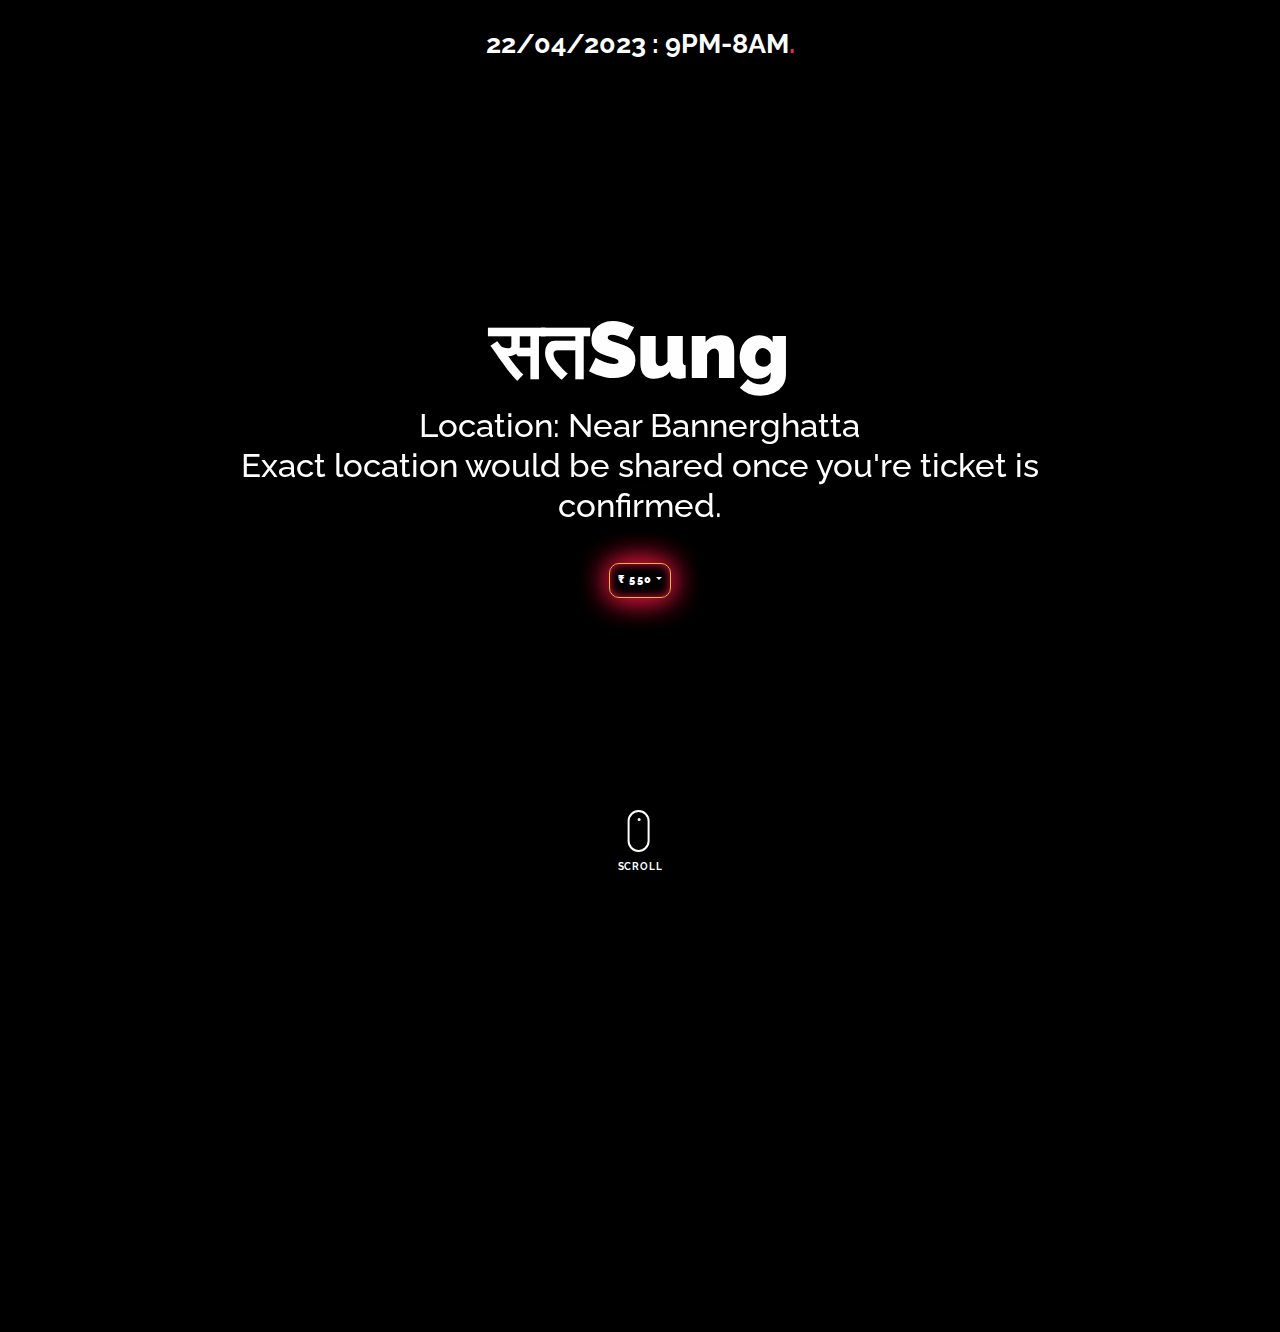
==== commit fb235401: "Update tickets.html" ====
--- a/tickets.html
+++ b/tickets.html
@@ -86,7 +86,7 @@
               </ul>
             </div>
             <div class="site-logo pos-absolute">
-              <a href="index.html" class="unslate_co--site-logo">15/04/2023 : 9PM-8AM<span>.</span></a>
+              <a href="index.html" class="unslate_co--site-logo">22/04/2023 : 9PM-8AM<span>.</span></a>
             </div>
             <div class="col-md-5 text-right text-lg-left">
               <ul class="site-nav-ul js-clone-nav text-left d-none d-lg-inline-block">
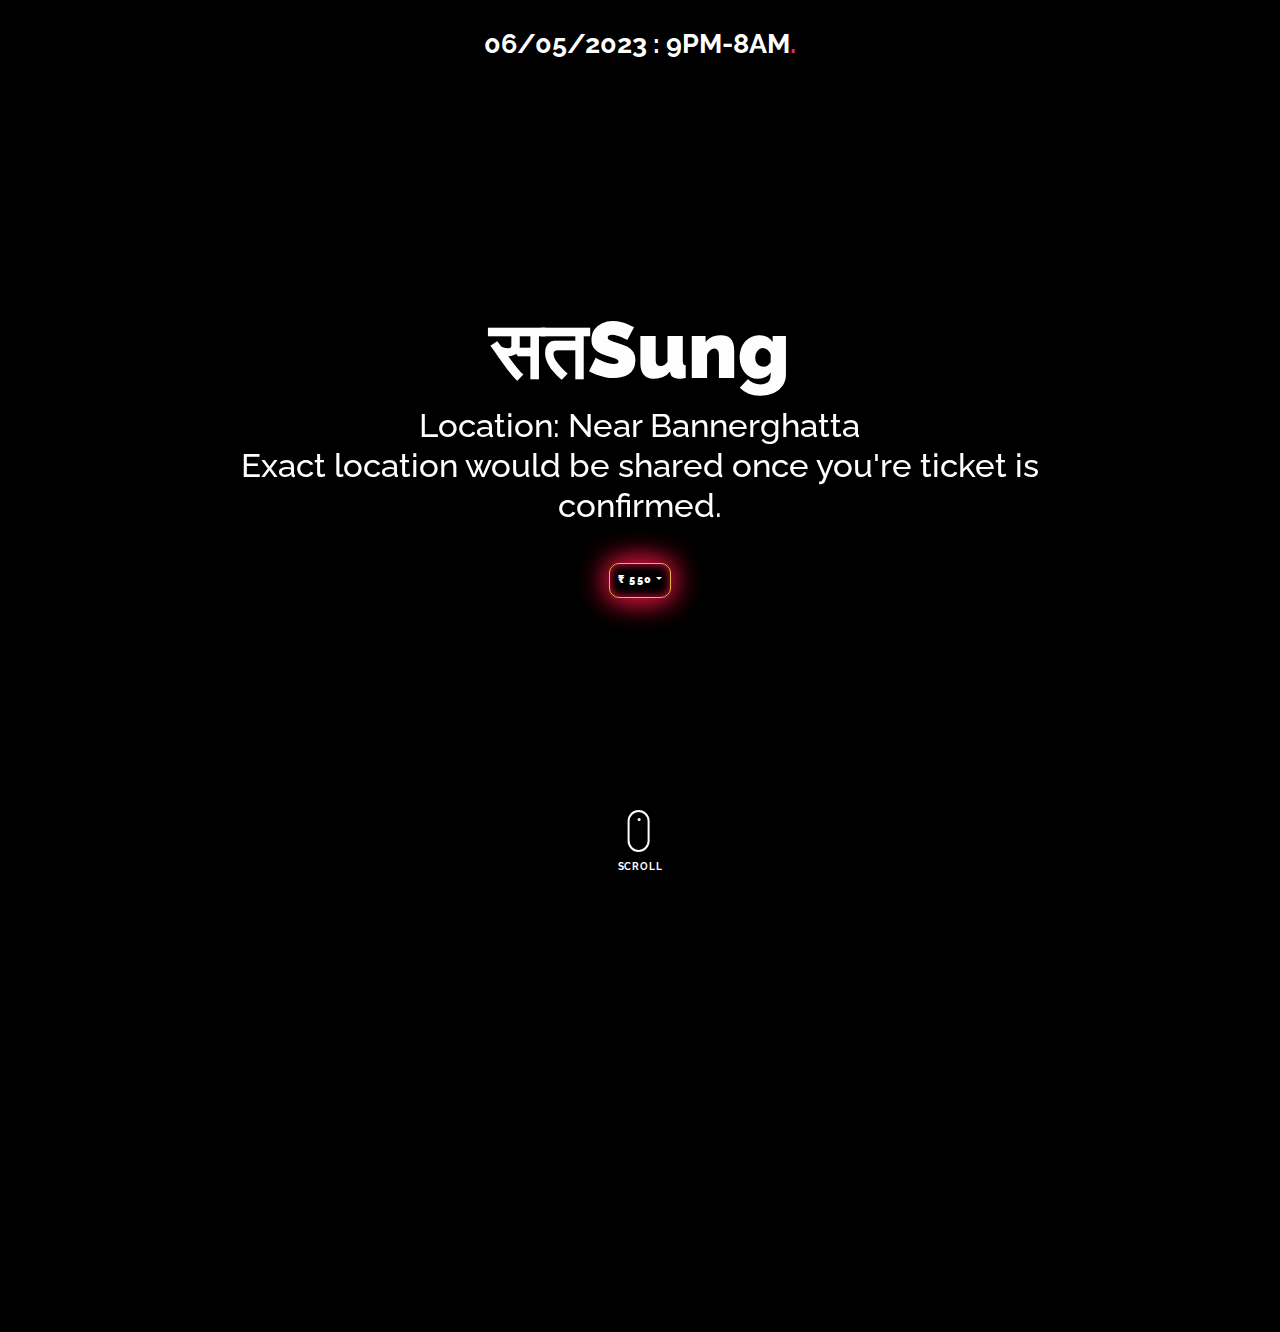
==== commit 77238d4d: "Update tickets.html" ====
--- a/tickets.html
+++ b/tickets.html
@@ -86,7 +86,7 @@
               </ul>
             </div>
             <div class="site-logo pos-absolute">
-              <a href="index.html" class="unslate_co--site-logo">22/04/2023 : 9PM-8AM<span>.</span></a>
+              <a href="index.html" class="unslate_co--site-logo">06/05/2023 : 9PM-8AM<span>.</span></a>
             </div>
             <div class="col-md-5 text-right text-lg-left">
               <ul class="site-nav-ul js-clone-nav text-left d-none d-lg-inline-block">
@@ -124,7 +124,7 @@
                     0 0 30px 0 crimson,
                     0 0 10px 0 crimson inset;"type="button">₹ 550</button>
                     <div class="dropdown-menu" aria-labelledby="dropdownMenuButton">
-    <a class="dropdown-item" href="https://paytm.me/tS7y-O1">1 head - 699</a>
+    <a class="dropdown-item" href="https://paytm.me/R9-L022">1 head - 999</a>
     <a class="dropdown-item" href="https://paytm.me/Bcw-21h">2 heads - 1350</a>
     <a class="dropdown-item" href="https://paytm.me/C-8MZft">3 heads - 1999</a>
 
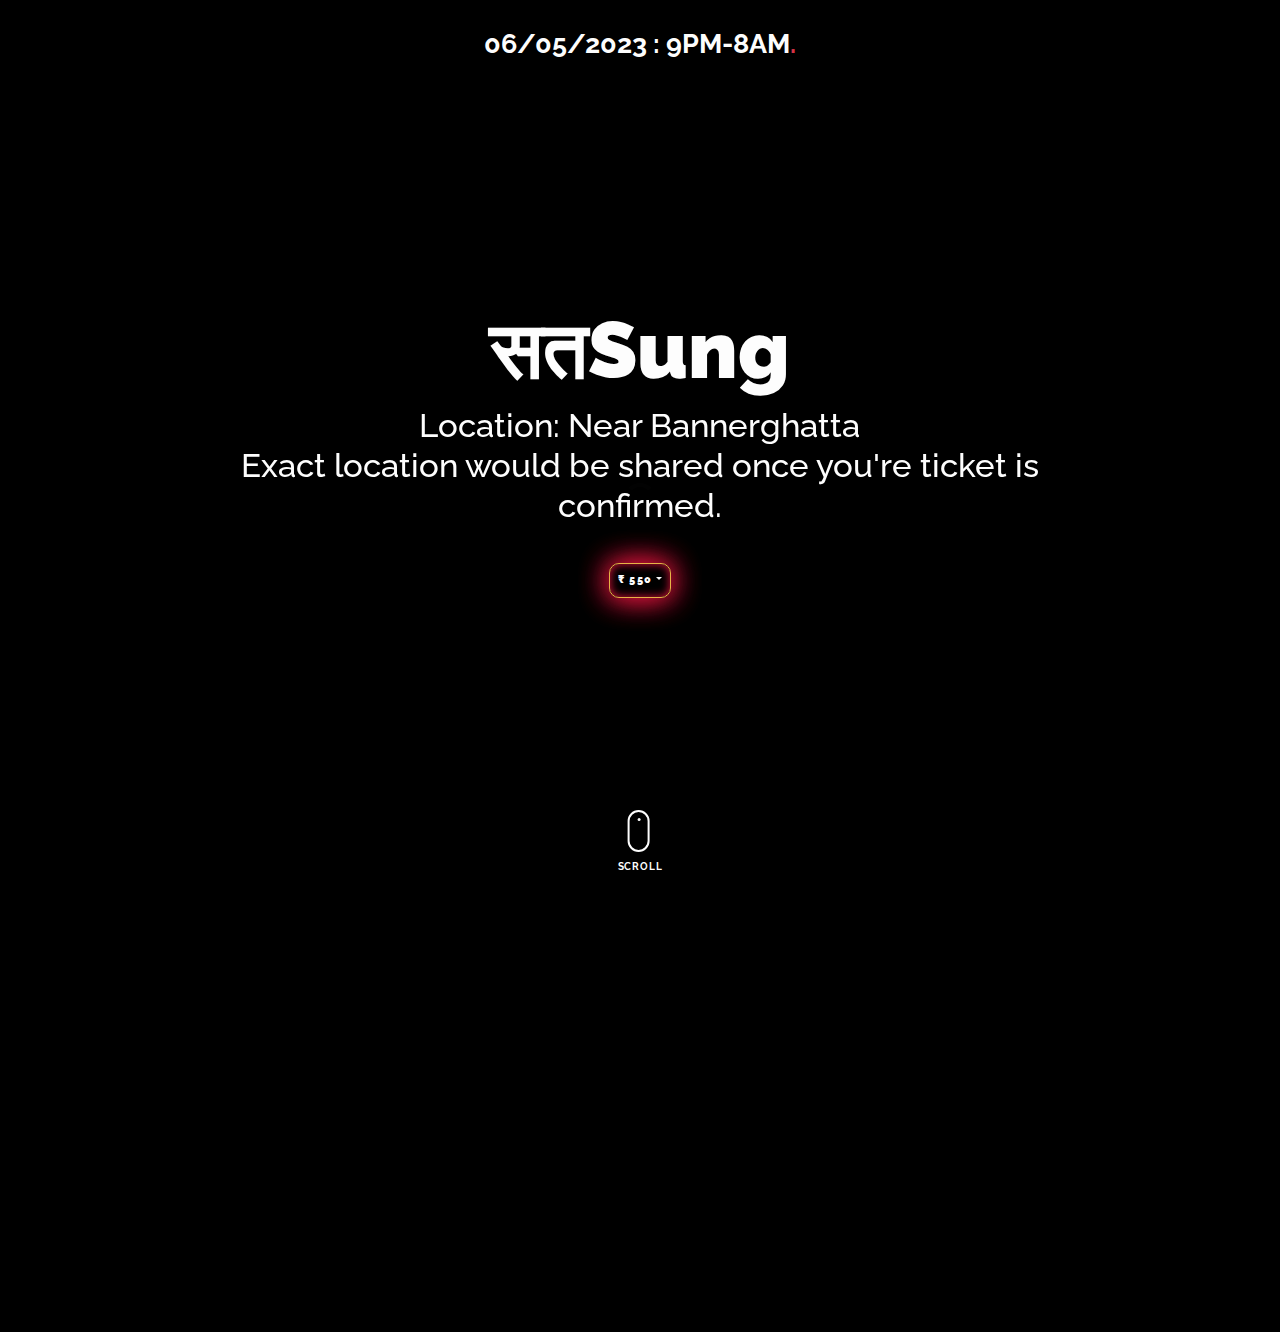
==== commit 42e267e8: "Update tickets.html" ====
--- a/tickets.html
+++ b/tickets.html
@@ -124,7 +124,7 @@
                     0 0 30px 0 crimson,
                     0 0 10px 0 crimson inset;"type="button">₹ 550</button>
                     <div class="dropdown-menu" aria-labelledby="dropdownMenuButton">
-    <a class="dropdown-item" href="https://paytm.me/R9-L022">1 head - 999</a>
+    <a class="dropdown-item" href="https://paytm.me/nTR-Awl">1 head - 999</a>
     <a class="dropdown-item" href="https://paytm.me/Bcw-21h">2 heads - 1350</a>
     <a class="dropdown-item" href="https://paytm.me/C-8MZft">3 heads - 1999</a>
 
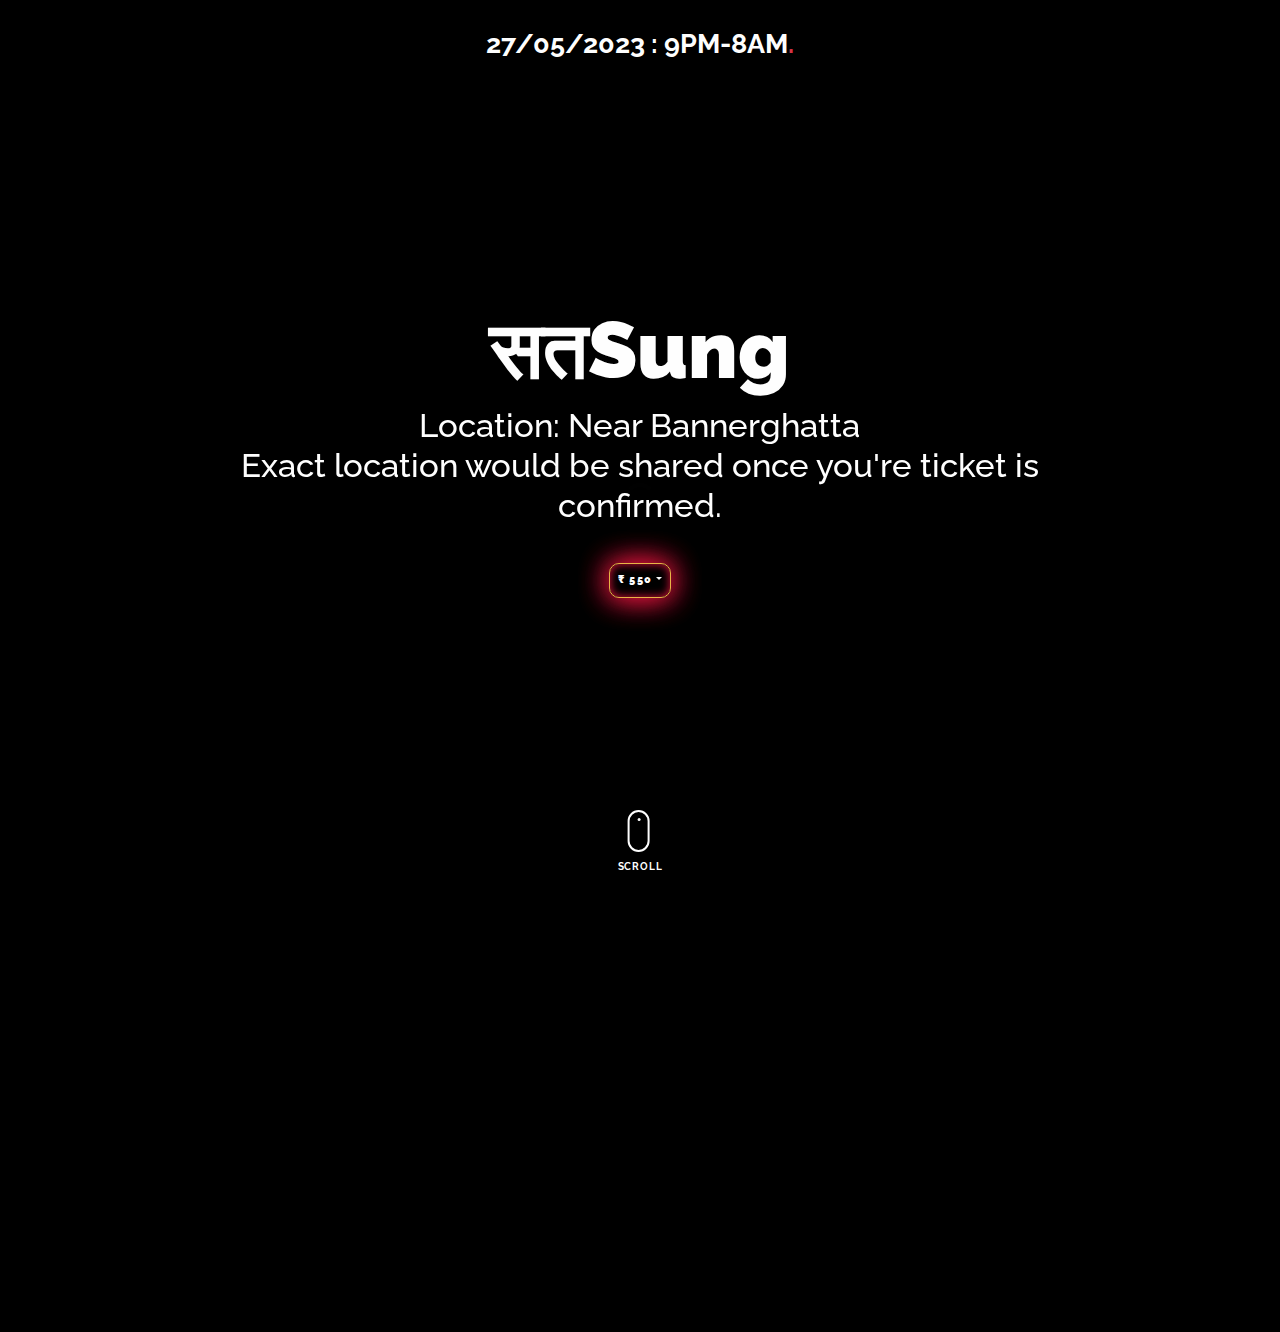
==== commit f9090734: "Update tickets.html" ====
--- a/tickets.html
+++ b/tickets.html
@@ -86,7 +86,7 @@
               </ul>
             </div>
             <div class="site-logo pos-absolute">
-              <a href="index.html" class="unslate_co--site-logo">06/05/2023 : 9PM-8AM<span>.</span></a>
+              <a href="index.html" class="unslate_co--site-logo">27/05/2023 : 9PM-8AM<span>.</span></a>
             </div>
             <div class="col-md-5 text-right text-lg-left">
               <ul class="site-nav-ul js-clone-nav text-left d-none d-lg-inline-block">
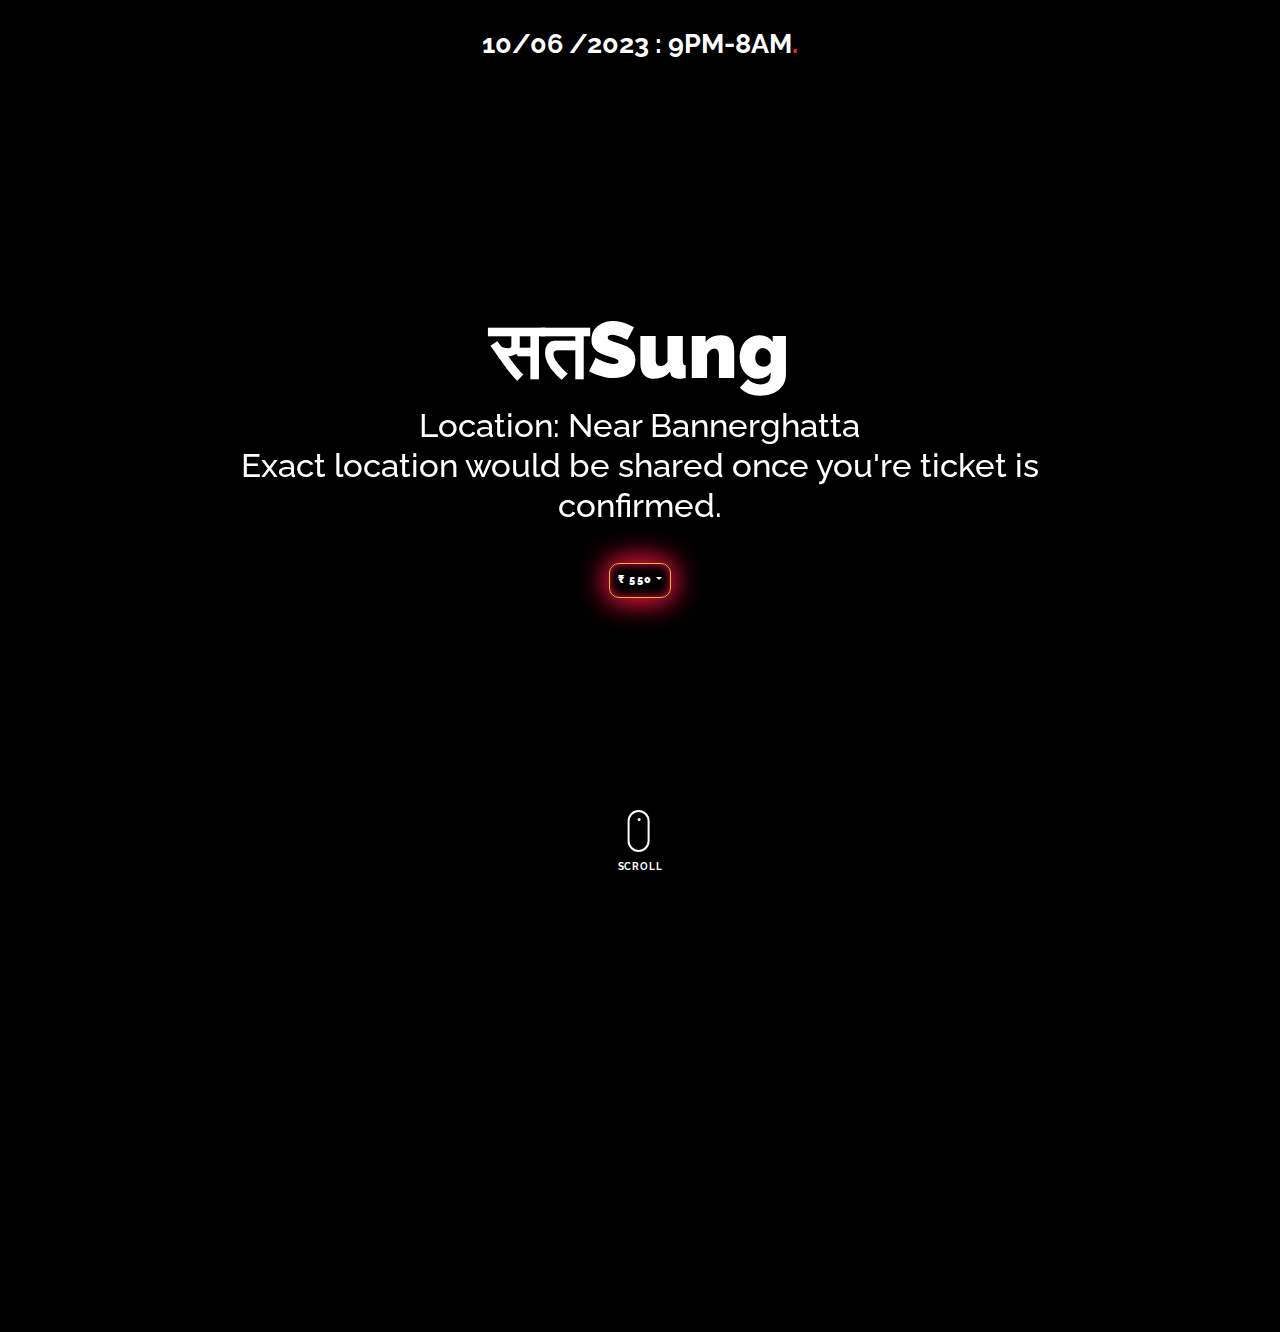
==== commit c0bf112f: "Update tickets.html" ====
--- a/tickets.html
+++ b/tickets.html
@@ -86,7 +86,9 @@
               </ul>
             </div>
             <div class="site-logo pos-absolute">
-              <a href="index.html" class="unslate_co--site-logo">27/05/2023 : 9PM-8AM<span>.</span></a>
+              <a href="index.html" class="unslate_co--site-logo">10/06
+                
+                /2023 : 9PM-8AM<span>.</span></a>
             </div>
             <div class="col-md-5 text-right text-lg-left">
               <ul class="site-nav-ul js-clone-nav text-left d-none d-lg-inline-block">
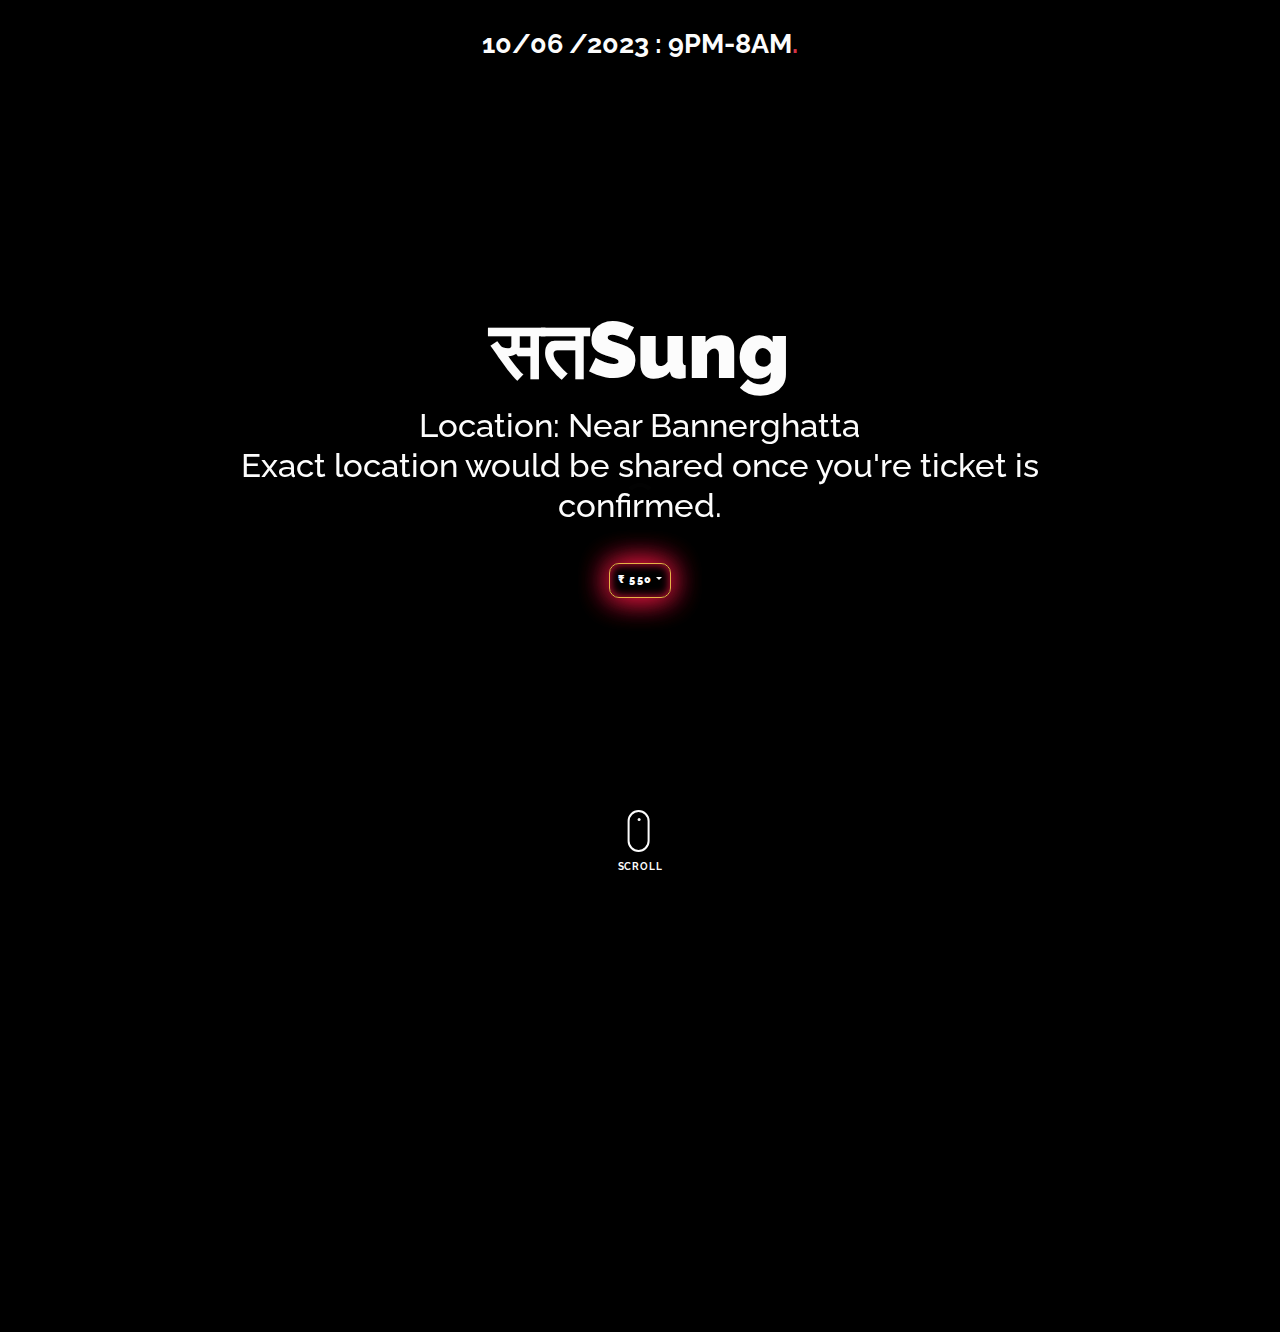
==== commit c8611ef5: "Update tickets.html" ====
--- a/tickets.html
+++ b/tickets.html
@@ -126,7 +126,7 @@
                     0 0 30px 0 crimson,
                     0 0 10px 0 crimson inset;"type="button">₹ 550</button>
                     <div class="dropdown-menu" aria-labelledby="dropdownMenuButton">
-    <a class="dropdown-item" href="https://paytm.me/nTR-Awl">1 head - 999</a>
+    <a class="dropdown-item" href="https://paytm.me/YO-W8Ox">1 head - 999</a>
     <a class="dropdown-item" href="https://paytm.me/Bcw-21h">2 heads - 1350</a>
     <a class="dropdown-item" href="https://paytm.me/C-8MZft">3 heads - 1999</a>
 
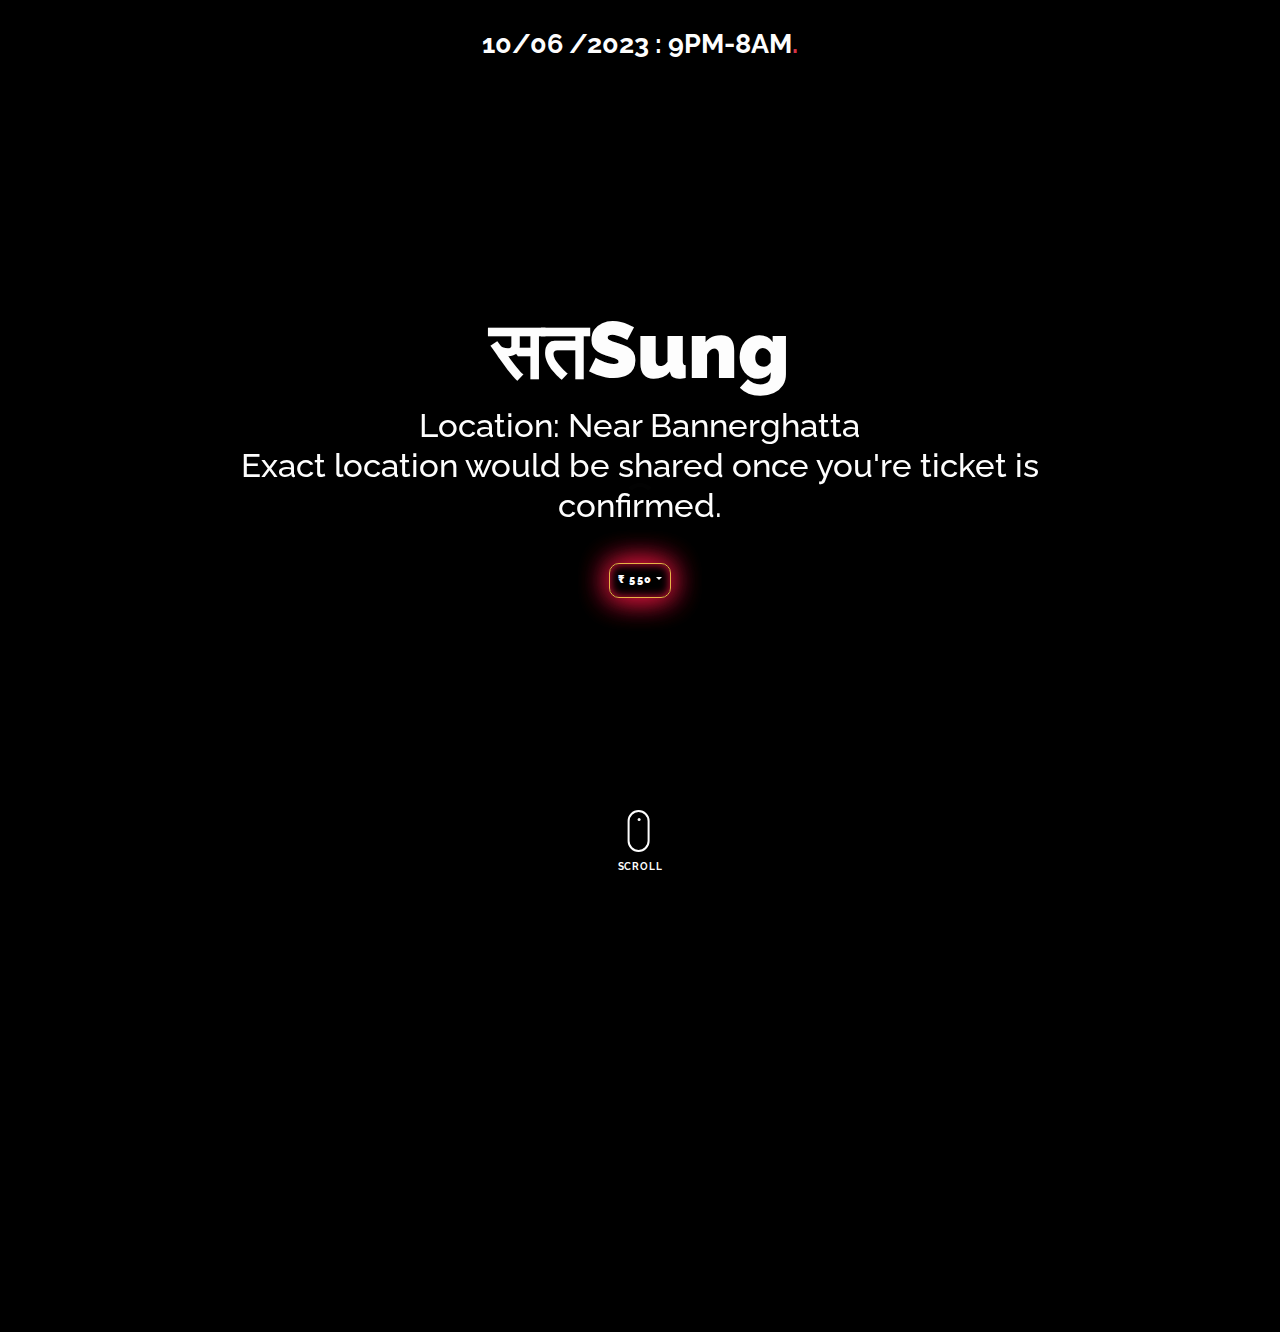
==== commit 1e48d9a9: "Update tickets.html" ====
--- a/tickets.html
+++ b/tickets.html
@@ -127,7 +127,7 @@
                     0 0 10px 0 crimson inset;"type="button">₹ 550</button>
                     <div class="dropdown-menu" aria-labelledby="dropdownMenuButton">
     <a class="dropdown-item" href="https://paytm.me/YO-W8Ox">1 head - 999</a>
-    <a class="dropdown-item" href="https://paytm.me/Bcw-21h">2 heads - 1350</a>
+    <a class="dropdown-item" href="https://paytm.me/j-FzlHE">2 heads - 1350</a>
     <a class="dropdown-item" href="https://paytm.me/C-8MZft">3 heads - 1999</a>
 
     <a class="dropdown-item" href="https://paytm.me/Ius-ik9">4 heads - 2550</a>
